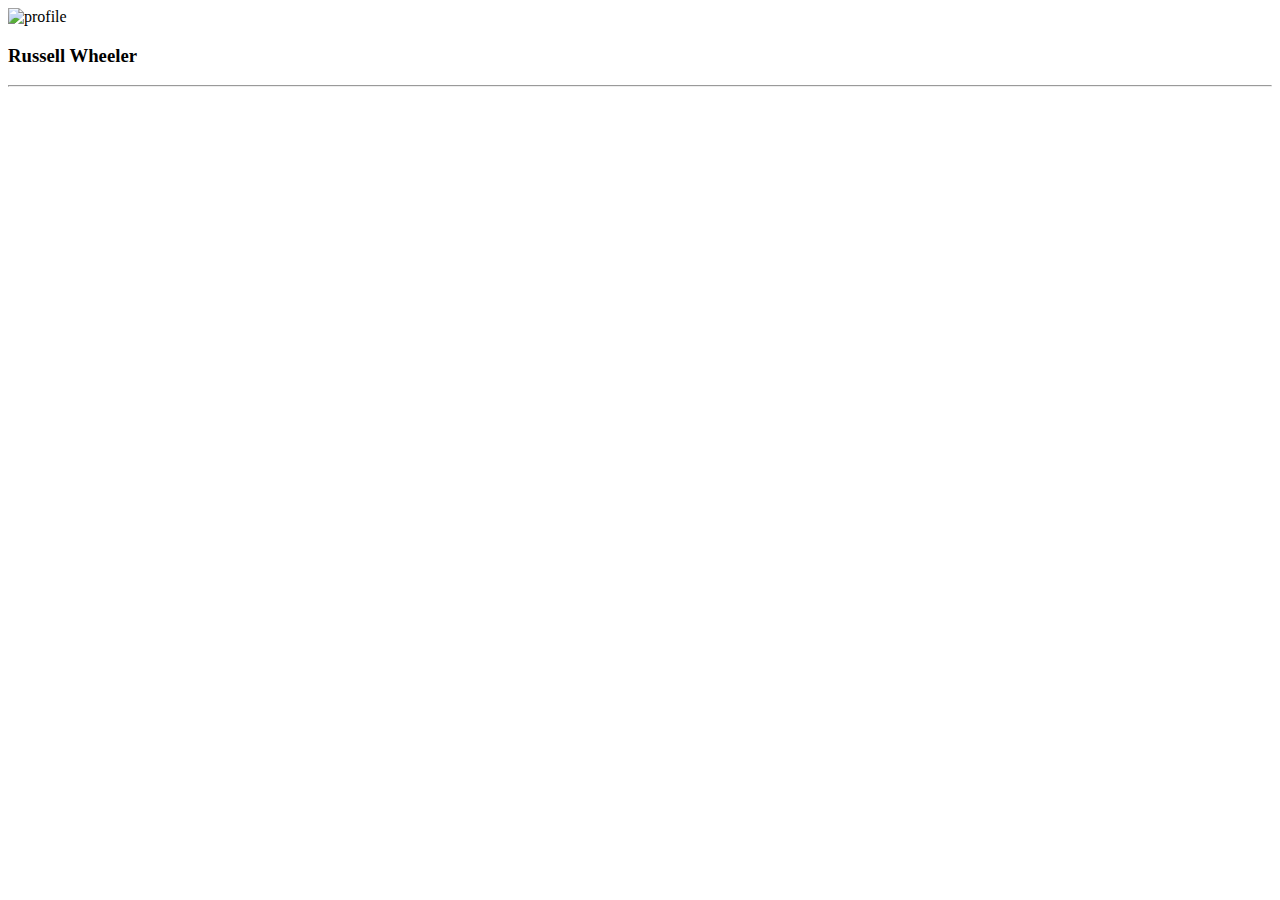
==== contact-card/Contact-Card.html @ 8614e021 "add html, css, js" ====
<!DOCTYPE html>
<html lang="en">

<head>
    <meta charset="UTF-8">
    <meta http-equiv="X-UA-Compatible" content="IE=edge">
    <meta name="viewport" content="width=device-width, initial-scale=1.0">
    <title>Contact Card</title>
    <script src="js/date.js" async></script>
    <!-- add bootstrap styles and JS here -->
</head>

<body>
    <!-- follow bootstrap layout classes for creating a grid: https://getbootstrap.com/docs/5.0/layout/grid/#example -->
    <div>
        <!-- Stretch Goal: create the top notification bar (time already created, just uncomment next line) -->
        <!-- <div><div><span id='time'></span></div></div> -->
        <div>
            <div>
                <!-- hint: see https://getbootstrap.com/docs/5.0/utilities/borders/#border-radius -->
                <img src="..." alt="profile">
                <!-- Add your photo here -->
            </div>
        </div>
        <div>
            <div>
                <div>
                    <div>
                        <!-- hint: see https://getbootstrap.com/docs/5.0/components/card -->
                        <h3>Russell Wheeler</h3>
                        <!-- Update this to be your name -->
                        <div>
                            <div><!-- svg icon goes here (copy paste it from the provided Icons folder) --></div>
                            <div><!-- svg icon goes here (copy paste it from the provided Icons folder) --></div>
                            <div><!-- svg icon goes here (copy paste it from the provided Icons folder) --></div>
                        </div>
                        <hr />
                        <div>
                            <div><!-- svg icon goes here (copy paste it from the provided Icons folder) --></div>
                            <div><!-- svg icon goes here (copy paste it from the provided Icons folder) --></div>
                            <div><!-- svg icon goes here (copy paste it from the provided Icons folder) --></div>
                        </div>
                    </div>
                </div>
            </div>
        </div>
        <!-- <div> Stretch goal: Create bottom button bar</div> -->
    </div>
</body>
</html>
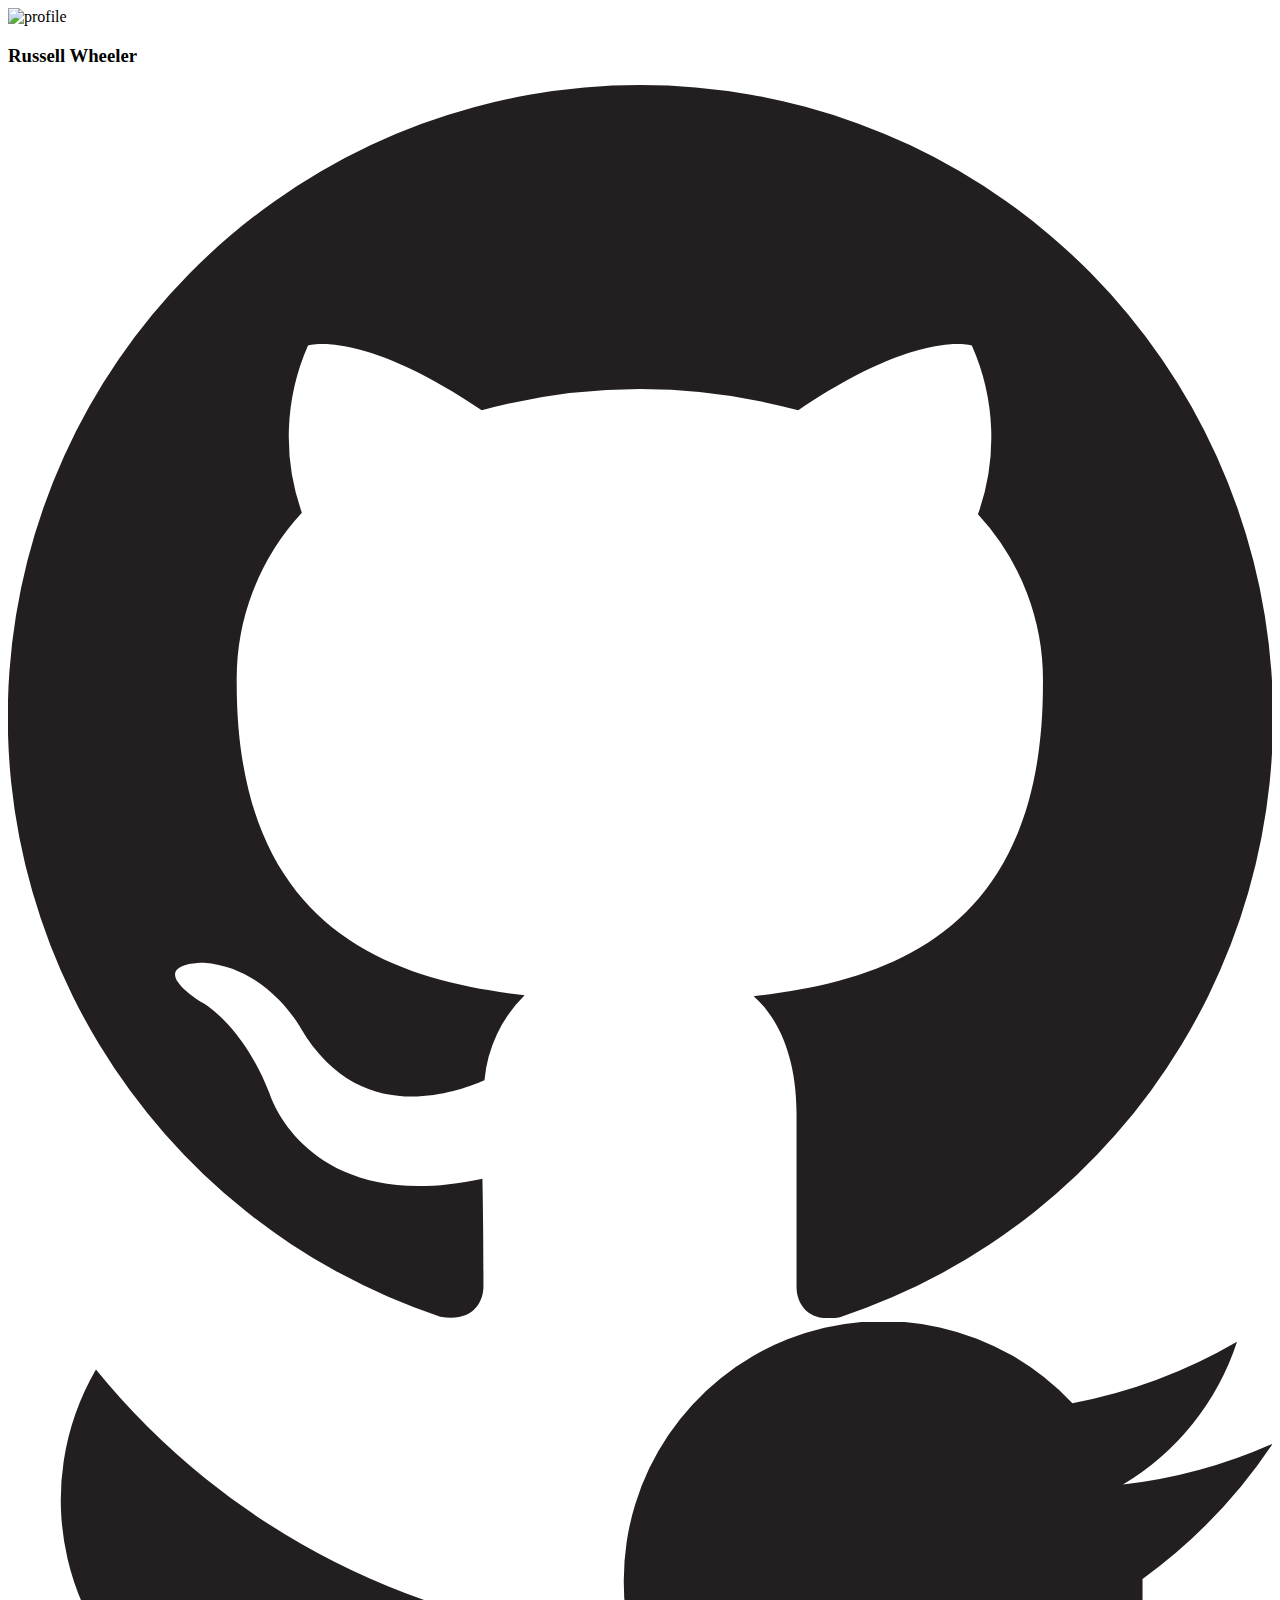
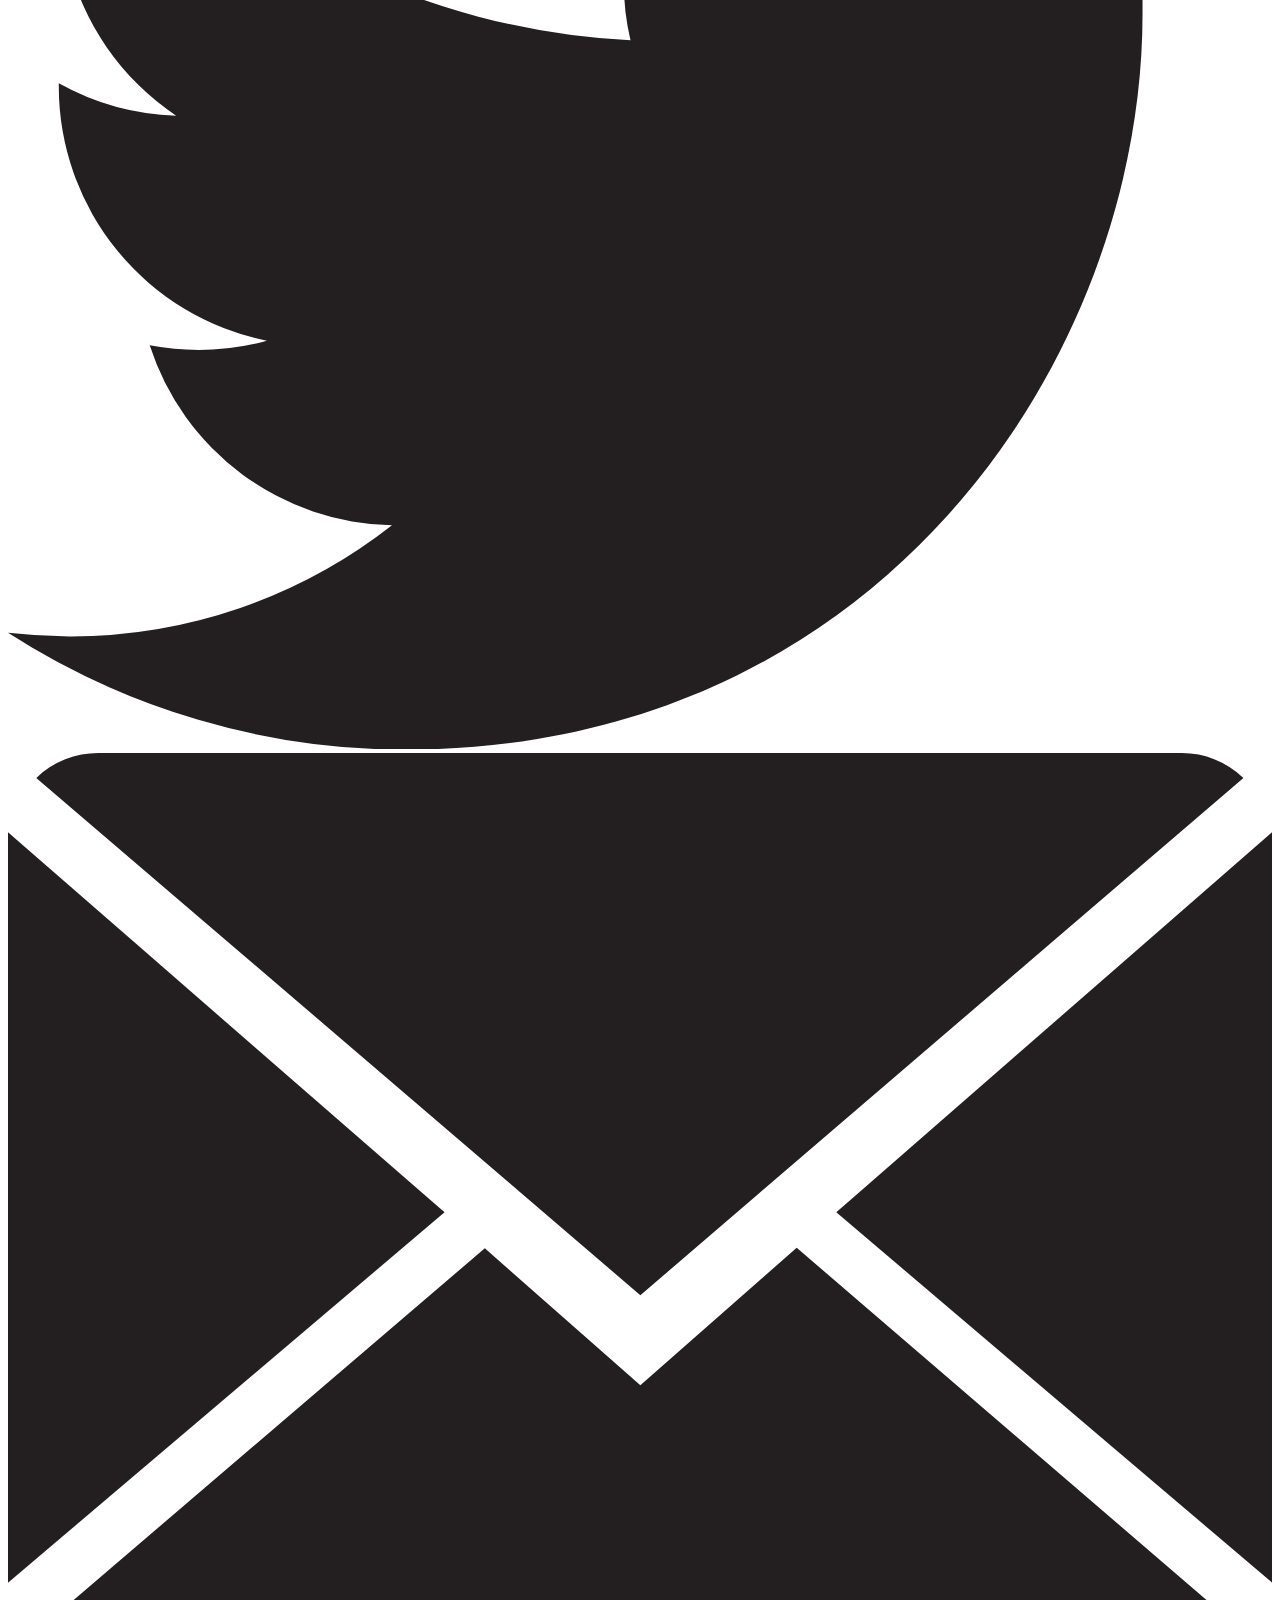
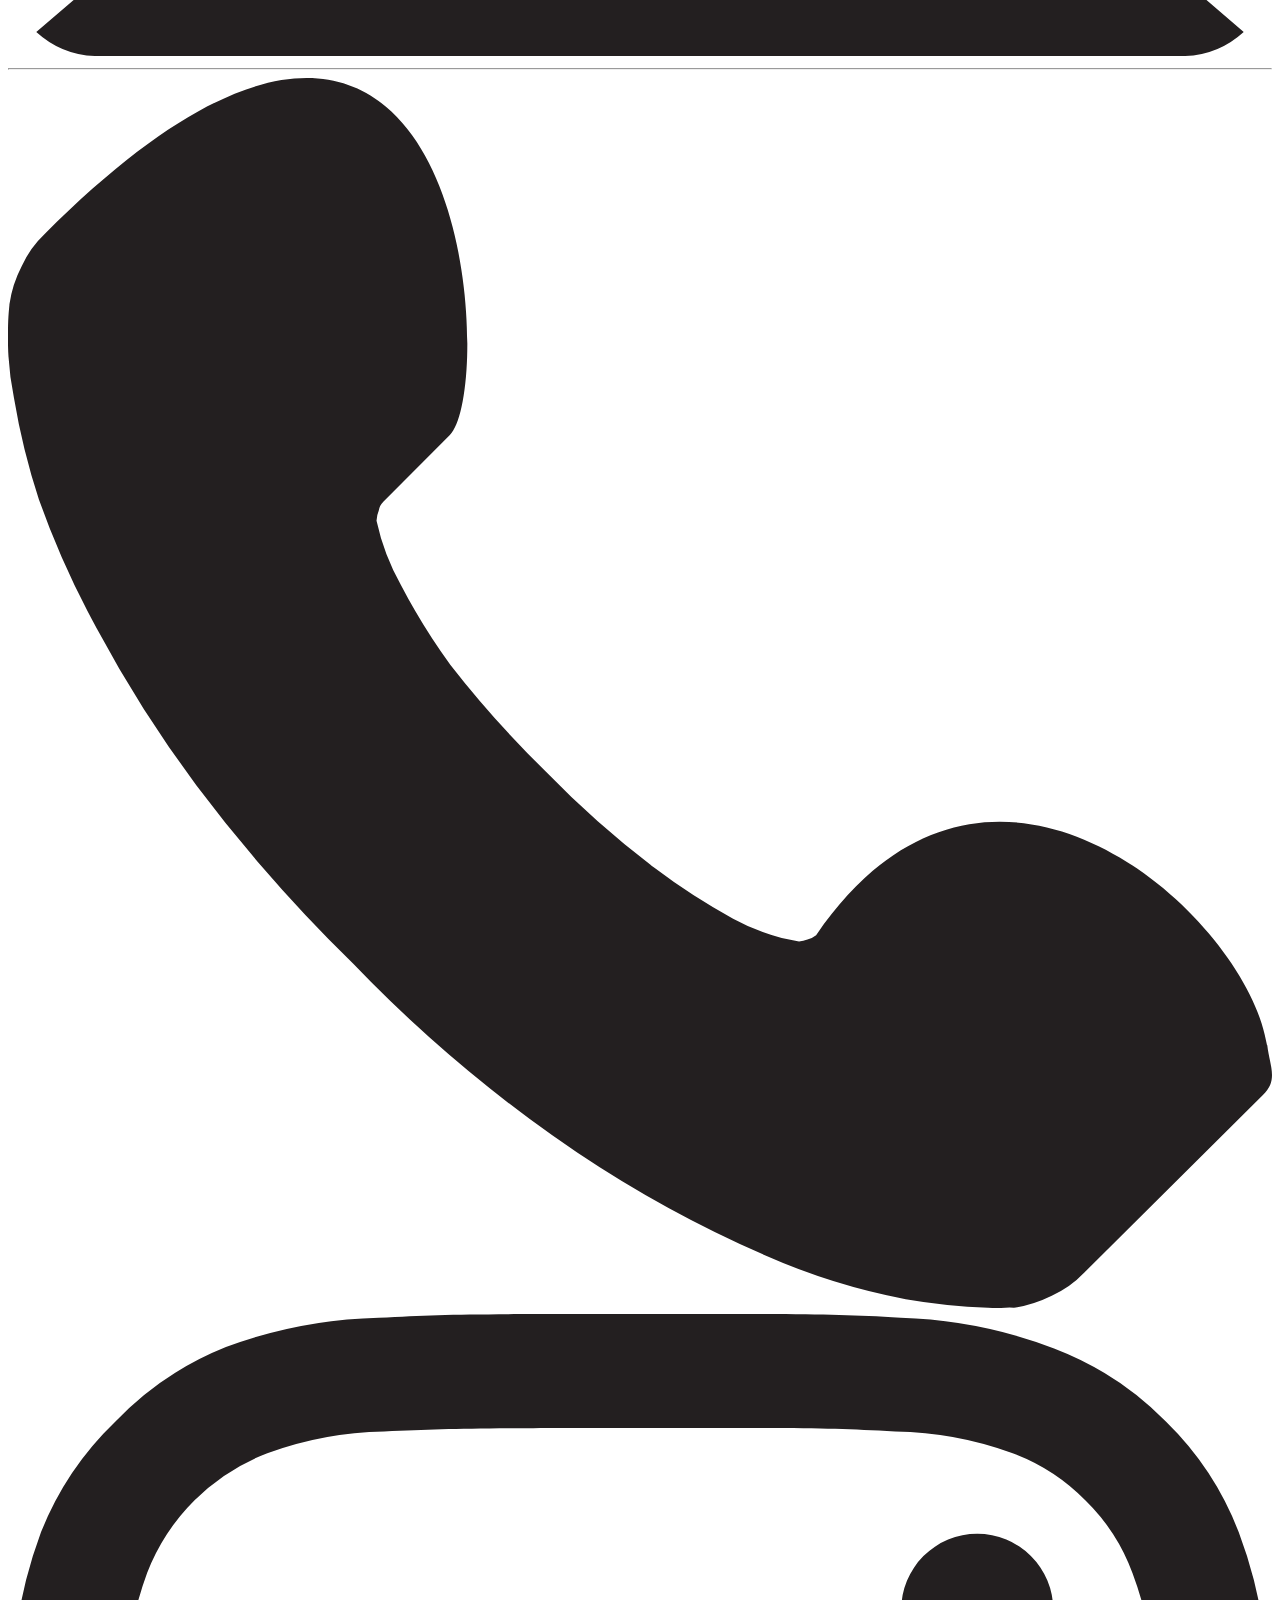
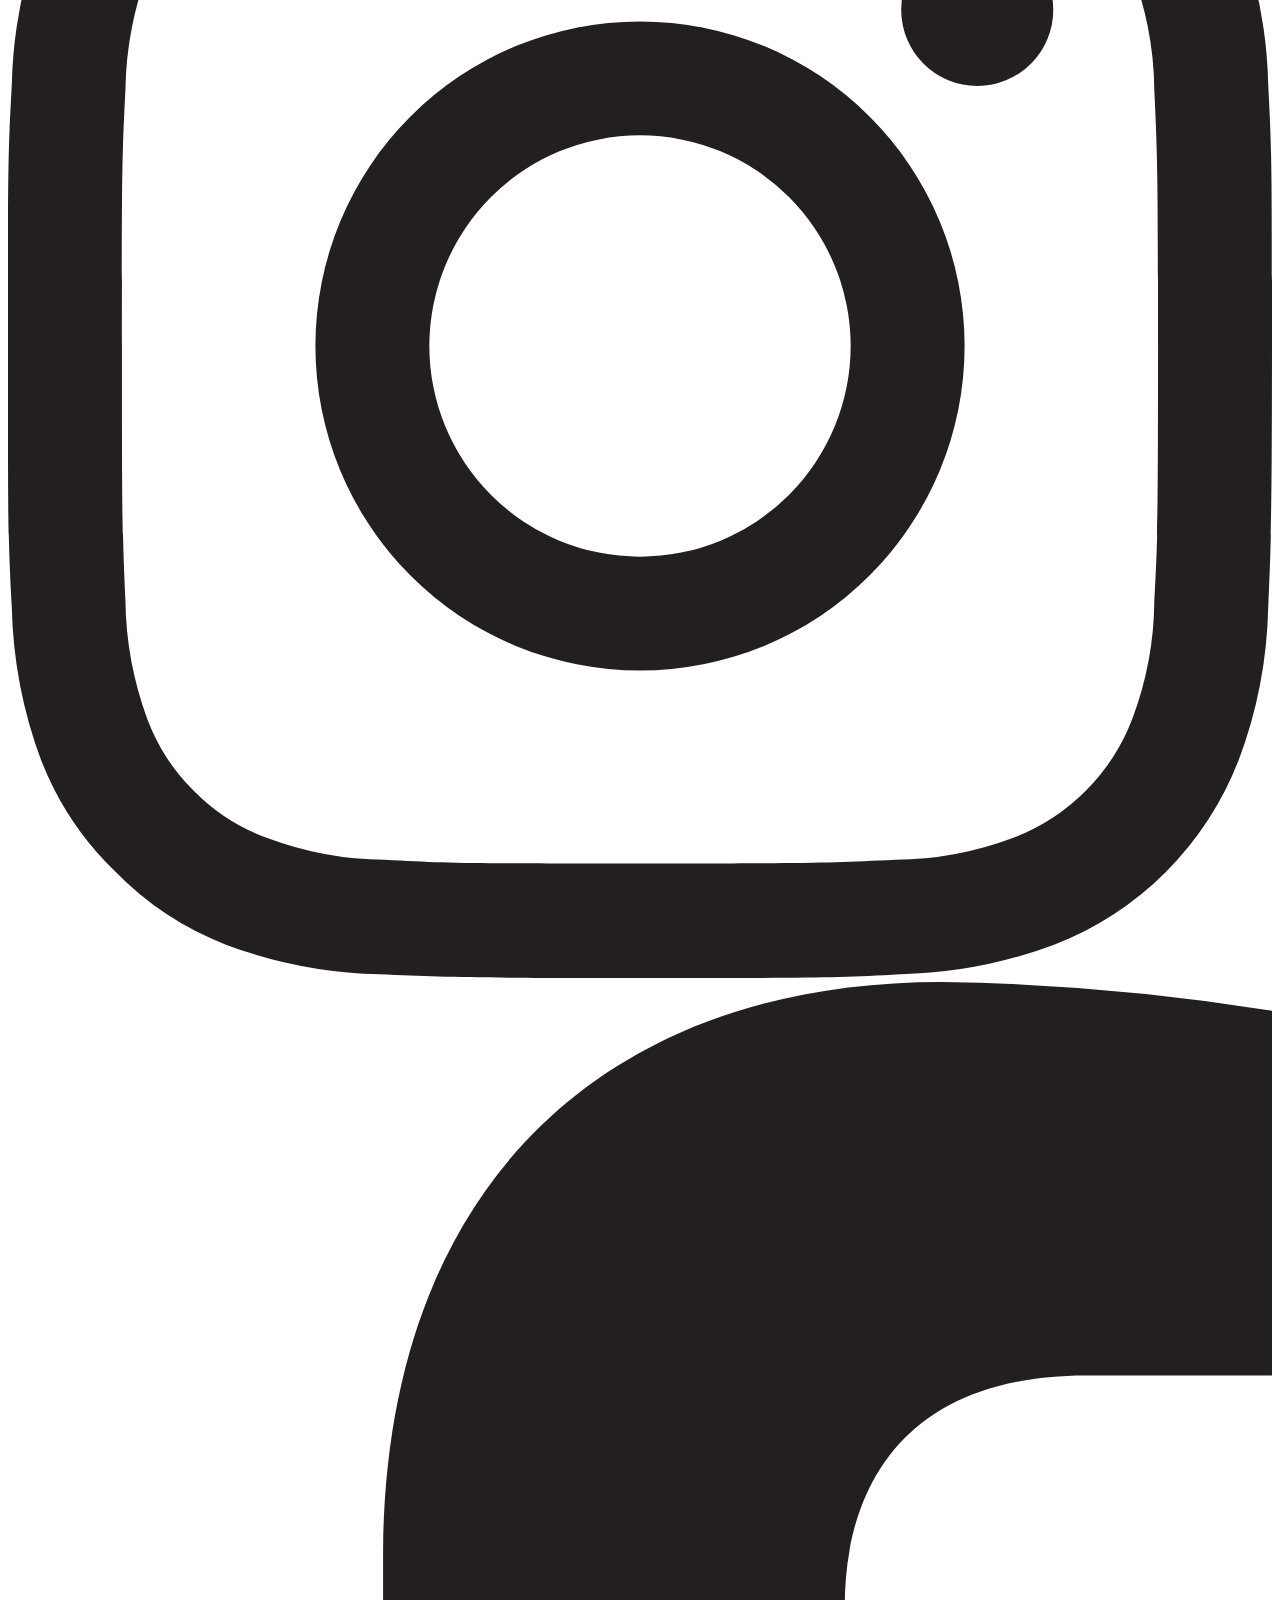
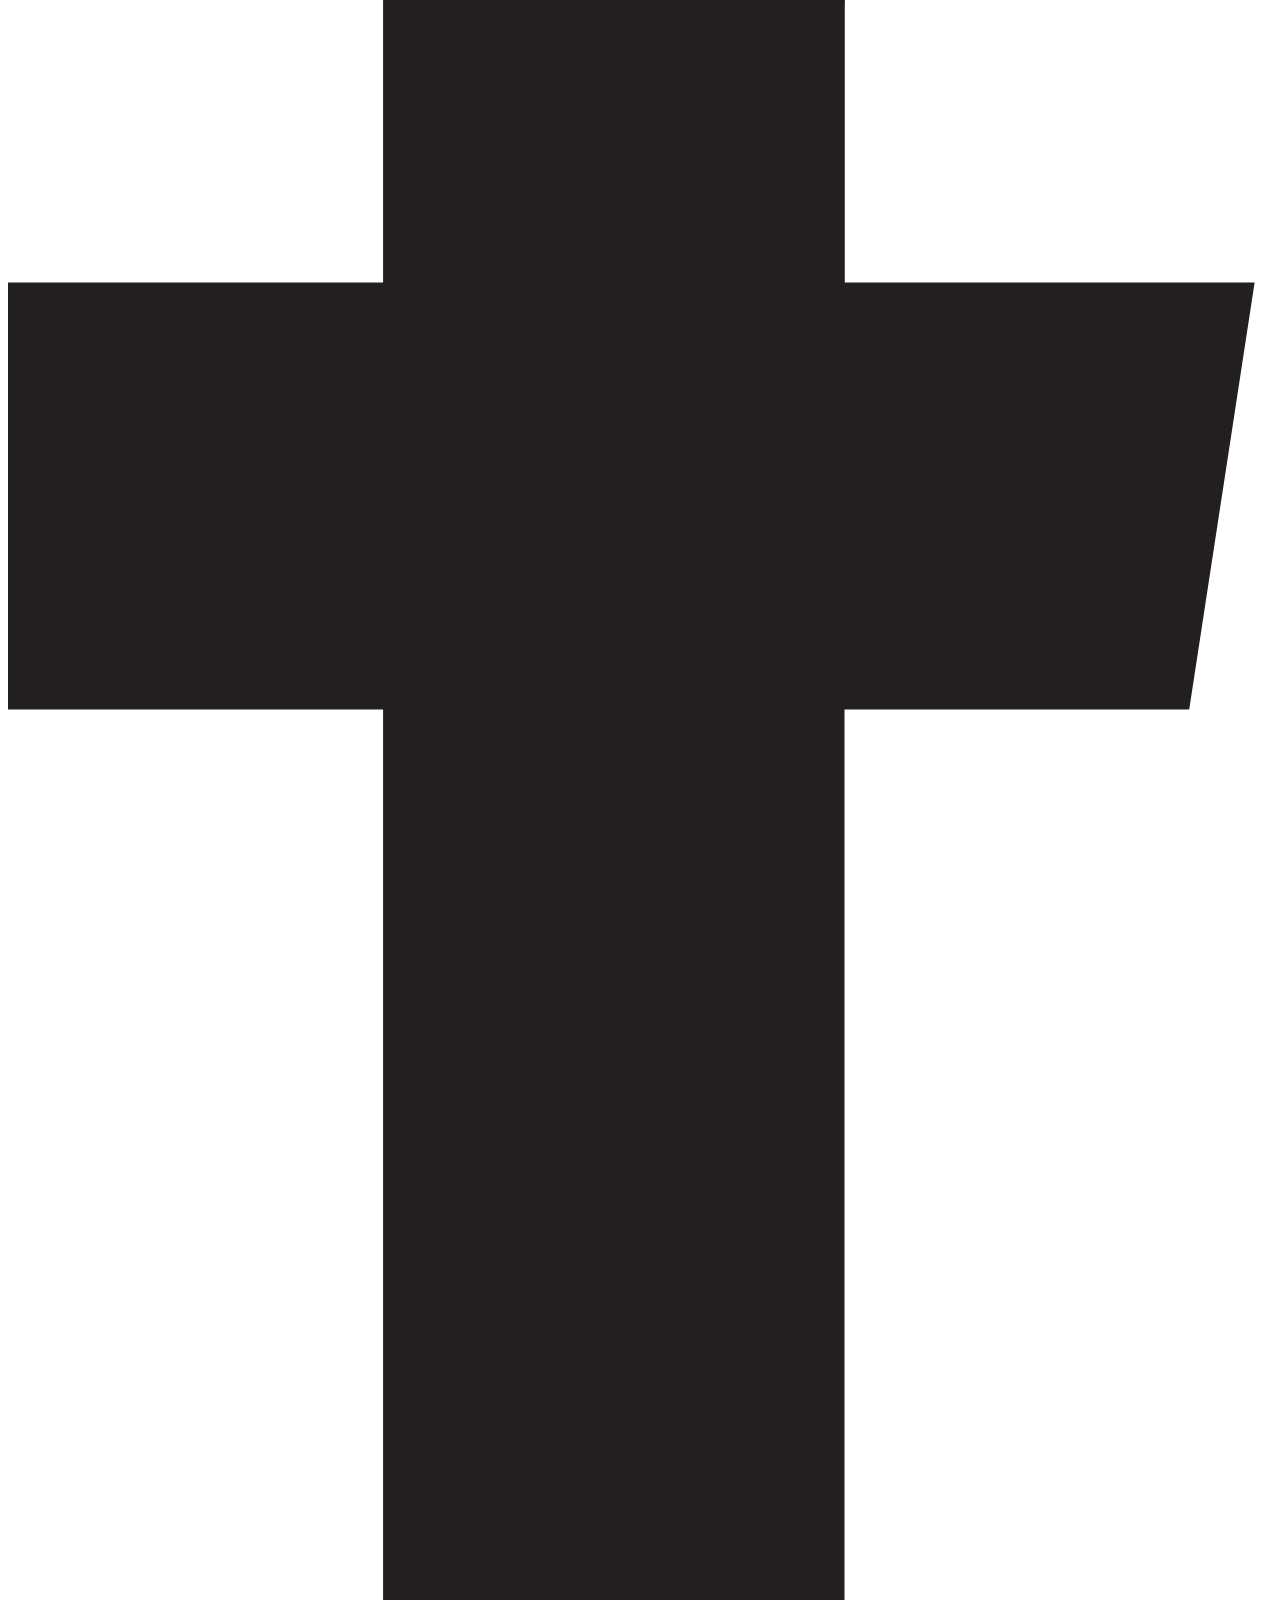
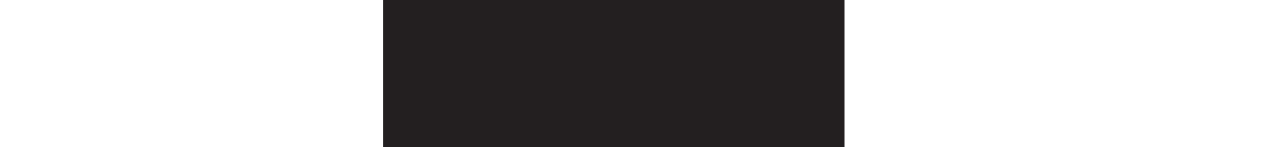
==== commit 03737b95: "added to dev branch" ====
--- a/contact-card/Contact-Card.html
+++ b/contact-card/Contact-Card.html
@@ -8,17 +8,20 @@
     <title>Contact Card</title>
     <script src="js/date.js" async></script>
     <!-- add bootstrap styles and JS here -->
+    <link href="https://cdn.jsdelivr.net/npm/bootstrap@5.0.0-beta2/dist/css/bootstrap.min.css" rel="stylesheet" integrity="sha384-BmbxuPwQa2lc/FVzBcNJ7UAyJxM6wuqIj61tLrc4wSX0szH/Ev+nYRRuWlolflfl" crossorigin="anonymous">
+<script src="https://cdn.jsdelivr.net/npm/bootstrap@5.0.0-beta2/dist/js/bootstrap.bundle.min.js" integrity="sha384-b5kHyXgcpbZJO/tY9Ul7kGkf1S0CWuKcCD38l8YkeH8z8QjE0GmW1gYU5S9FOnJ0" crossorigin="anonymous"></script>
 </head>
 
 <body>
     <!-- follow bootstrap layout classes for creating a grid: https://getbootstrap.com/docs/5.0/layout/grid/#example -->
-    <div>
+ <div class="container">
         <!-- Stretch Goal: create the top notification bar (time already created, just uncomment next line) -->
         <!-- <div><div><span id='time'></span></div></div> -->
-        <div>
-            <div>
+        <div class="row  text-center">
+            <div class="col">
                 <!-- hint: see https://getbootstrap.com/docs/5.0/utilities/borders/#border-radius -->
-                <img src="..." alt="profile">
+                
+                    <img src="/Users/russellwheeler/Sites/contactCard/contact-card/Images/MichiganHiking300.jpg" class="rounded-circle img-fluid " alt="profile">
                 <!-- Add your photo here -->
             </div>
         </div>
@@ -29,22 +32,142 @@
                         <!-- hint: see https://getbootstrap.com/docs/5.0/components/card -->
                         <h3>Russell Wheeler</h3>
                         <!-- Update this to be your name -->
+
                         <div>
-                            <div><!-- svg icon goes here (copy paste it from the provided Icons folder) --></div>
-                            <div><!-- svg icon goes here (copy paste it from the provided Icons folder) --></div>
-                            <div><!-- svg icon goes here (copy paste it from the provided Icons folder) --></div>
-                        </div>
-                        <hr />
-                        <div>
-                            <div><!-- svg icon goes here (copy paste it from the provided Icons folder) --></div>
-                            <div><!-- svg icon goes here (copy paste it from the provided Icons folder) --></div>
-                            <div><!-- svg icon goes here (copy paste it from the provided Icons folder) --></div>
+                            <div class="row">
+                                <div class="col sm-3">
+                                    <!-- svg icon goes here (copy paste it from the provided Icons folder) --><svg
+                                        xmlns="http://www.w3.org/2000/svg" viewBox="0 0 74.28 72.44">
+                                        <defs>
+                                            <style>
+                                                .cls-1 {
+                                                    fill: #181616;
+                                                    fill-rule: evenodd;
+                                                }
+                                            </style>
+                                        </defs>
+                                        <g id="Layer_2" data-name="Layer 2">
+                                            <g id="Objects">
+                                                <path class="cls-1"
+                                                    d="M37.14,0A37.14,37.14,0,0,0,25.4,72.38c1.86.34,2.54-.8,2.54-1.79s0-3.22-.06-6.32c-10.33,2.25-12.51-5-12.51-5-1.68-4.29-4.12-5.44-4.12-5.44-3.37-2.3.26-2.25.26-2.25,3.72.26,5.68,3.82,5.68,3.82,3.32,5.68,8.7,4,10.81,3.09a8,8,0,0,1,2.36-5c-8.25-.93-16.92-4.12-16.92-18.35a14.35,14.35,0,0,1,3.83-10,13.31,13.31,0,0,1,.36-9.83s3.12-1,10.21,3.81a35.22,35.22,0,0,1,18.6,0c7.09-4.81,10.2-3.81,10.2-3.81A13.33,13.33,0,0,1,57,25.23a14.34,14.34,0,0,1,3.82,10c0,14.27-8.68,17.41-17,18.32,1.34,1.15,2.52,3.42,2.52,6.88,0,5,0,9,0,10.19,0,1,.67,2.15,2.55,1.79A37.15,37.15,0,0,0,37.14,0Z" />
+                                            </g>
+                                        </g>
+                                    </svg>
+                                </div>
+                                <div class="col sm-3">
+                                    <!-- svg icon goes here (copy paste it from the provided Icons folder) --><svg
+                                        xmlns="http://www.w3.org/2000/svg" viewBox="0 0 63.96 51.98">
+                                        <defs>
+                                            <style>
+                                                .cls-1 {
+                                                    fill: #231f20;
+                                                }
+                                            </style>
+                                        </defs>
+                                        <g id="Layer_2" data-name="Layer 2">
+                                            <g id="Objects">
+                                                <path id="LOGO" class="cls-1"
+                                                    d="M56.42,8.22A26.07,26.07,0,0,0,64,6.15,26.8,26.8,0,0,1,57.41,13c0,.56,0,1.13,0,1.69C57.45,32,44.25,52,20.11,52A37.16,37.16,0,0,1,0,46.09a27,27,0,0,0,3.13.18,26.33,26.33,0,0,0,16.3-5.62A13.14,13.14,0,0,1,7.17,31.54a13.3,13.3,0,0,0,5.93-.23A13.12,13.12,0,0,1,2.57,18.45v-.17a13,13,0,0,0,5.94,1.64A13.13,13.13,0,0,1,4.45,2.4,37.25,37.25,0,0,0,31.5,16.11a12.81,12.81,0,0,1-.34-3,13.12,13.12,0,0,1,22.7-9A26.34,26.34,0,0,0,62.19,1,13.16,13.16,0,0,1,56.42,8.22Z" />
+                                            </g>
+                                        </g>
+                                    </svg>
+                                </div>
+
+                                <div class="col sm-3">
+                                    <!-- svg icon goes here (copy paste it from the provided Icons folder) --><svg
+                                        xmlns="http://www.w3.org/2000/svg" viewBox="0 0 89.41 63.88">
+                                        <defs>
+                                            <style>
+                                                .cls-1 {
+                                                    fill: #231f20;
+                                                }
+                                            </style>
+                                        </defs>
+                                        <g id="Layer_2" data-name="Layer 2">
+                                            <g id="Objects">
+                                                <path class="cls-1"
+                                                    d="M44.73,44.73l-11-9.7L2,62.17a6.56,6.56,0,0,0,4.41,1.71H83a6.56,6.56,0,0,0,4.41-1.71L55.79,35Z" />
+                                                <polygon class="cls-1"
+                                                    points="58.59 32.49 89.42 58.69 89.42 5.6 58.59 32.49" />
+                                                <polygon class="cls-1" points="0 5.6 0 58.69 30.88 32.49 0 5.6" />
+                                                <path class="cls-1"
+                                                    d="M87.39,1.76A6.28,6.28,0,0,0,83,0H6.43A6.37,6.37,0,0,0,2,1.76L44.73,38.35Z" />
+                                            </g>
+                                        </g>
+                                    </svg>
+                                </div>
+                            </div>
+                            <hr />
+                            <div class="row">
+                                <div class="col sm-3">
+                                    <!-- svg icon goes here (copy paste it from the provided Icons folder) --><svg
+                                        xmlns="http://www.w3.org/2000/svg" viewBox="0 0 61.36 59.8">
+                                        <defs>
+                                            <style>
+                                                .cls-1 {
+                                                    fill: #231f20;
+                                                    fill-rule: evenodd;
+                                                }
+                                            </style>
+                                        </defs>
+                                        <g id="Layer_2" data-name="Layer 2">
+                                            <g id="Objects">
+                                                <path class="cls-1"
+                                                    d="M61.13,46.94c.11,1,.56,1.7-.21,2.43L52.24,58a4.91,4.91,0,0,1-1.57,1.11,6.55,6.55,0,0,1-1.84.59,2.34,2.34,0,0,0-.42,0,6.39,6.39,0,0,1-.83,0,30.37,30.37,0,0,1-4-.42,31.24,31.24,0,0,1-6.81-2.12,57.74,57.74,0,0,1-9.14-5,67,67,0,0,1-10.88-9.17,75.09,75.09,0,0,1-7.61-8.66,60.38,60.38,0,0,1-4.83-7.61A42.56,42.56,0,0,1,1.5,20.46,33.5,33.5,0,0,1,.29,15.53,14.35,14.35,0,0,1,0,12.3c0-.8.07-1.22.07-1.32A5.84,5.84,0,0,1,.67,9.13,4.86,4.86,0,0,1,1.78,7.57c20.75-20.74,22,7.47,19.67,9.76l-3.23,3.24A.75.75,0,0,0,18,21a1.41,1.41,0,0,0-.11.49,11.24,11.24,0,0,0,1.19,3.13,30.13,30.13,0,0,0,2.39,3.86,51.35,51.35,0,0,0,4.66,5.21,46.08,46.08,0,0,0,5.25,4.65,30.69,30.69,0,0,0,3.82,2.47,10.53,10.53,0,0,0,2.36.94l.84.17a1.59,1.59,0,0,0,.41-.1,1.14,1.14,0,0,0,.42-.21c8.48-12.44,21-.77,21.89,5.35Z" />
+                                            </g>
+                                        </g>
+                                    </svg>
+                                </div>
+
+                                <div class="col sm-3">
+                                    <!-- svg icon goes here (copy paste it from the provided Icons folder) --><svg
+                                        xmlns="http://www.w3.org/2000/svg" viewBox="0 0 47.04 47.04">
+                                        <defs>
+                                            <style>
+                                                .cls-1 {
+                                                    fill: #231f20;
+                                                }
+                                            </style>
+                                        </defs>
+                                        <g id="Layer_2" data-name="Layer 2">
+                                            <g id="Objects">
+                                                <path class="cls-1"
+                                                    d="M23.52,4.24c6.28,0,7,0,9.5.13a13.2,13.2,0,0,1,4.37.81A7.43,7.43,0,0,1,40.1,6.94a7.28,7.28,0,0,1,1.75,2.71A12.68,12.68,0,0,1,42.66,14c.12,2.48.14,3.22.14,9.5s0,7-.14,9.5a12.68,12.68,0,0,1-.81,4.37,7.67,7.67,0,0,1-4.46,4.46,12.68,12.68,0,0,1-4.37.81c-2.48.12-3.22.14-9.5.14s-7,0-9.5-.14a12.68,12.68,0,0,1-4.37-.81A7.28,7.28,0,0,1,6.94,40.1a7.43,7.43,0,0,1-1.76-2.71A13.2,13.2,0,0,1,4.37,33c-.11-2.48-.13-3.22-.13-9.5s0-7,.13-9.5a13.2,13.2,0,0,1,.81-4.37A7.77,7.77,0,0,1,9.65,5.18,13.2,13.2,0,0,1,14,4.37c2.48-.11,3.22-.13,9.5-.13m0-4.24c-6.39,0-7.19,0-9.7.14A17.51,17.51,0,0,0,8.11,1.23,11.69,11.69,0,0,0,4,4,11.69,11.69,0,0,0,1.23,8.11,17.51,17.51,0,0,0,.14,13.82C0,16.33,0,17.13,0,23.52s0,7.19.14,9.7a17.51,17.51,0,0,0,1.09,5.71A11.69,11.69,0,0,0,4,43.09,11.53,11.53,0,0,0,8.11,45.8a17.22,17.22,0,0,0,5.71,1.1c2.51.11,3.31.14,9.7.14s7.19,0,9.7-.14a17.22,17.22,0,0,0,5.71-1.1,12,12,0,0,0,6.87-6.87,17.22,17.22,0,0,0,1.1-5.71c.11-2.51.14-3.31.14-9.7s0-7.19-.14-9.7a17.22,17.22,0,0,0-1.1-5.71A11.53,11.53,0,0,0,43.09,4a11.69,11.69,0,0,0-4.16-2.72A17.51,17.51,0,0,0,33.22.14C30.71,0,29.91,0,23.52,0" />
+                                                <path class="cls-1"
+                                                    d="M23.52,11.44A12.08,12.08,0,1,0,35.6,23.52,12.08,12.08,0,0,0,23.52,11.44m0,19.92a7.84,7.84,0,1,1,7.84-7.84,7.84,7.84,0,0,1-7.84,7.84" />
+                                                <path class="cls-1"
+                                                    d="M38.9,11a2.83,2.83,0,1,1-2.83-2.82A2.83,2.83,0,0,1,38.9,11" />
+                                            </g>
+                                        </g>
+                                    </svg>
+                                </div>
+
+                                <div class="col sm-3">
+                                    <!-- svg icon goes here (copy paste it from the provided Icons folder) --><svg
+                                        xmlns="http://www.w3.org/2000/svg" viewBox="0 0 46.57 87.14">
+                                        <defs>
+                                            <style>
+                                                .cls-1 {
+                                                    fill: #231f20;
+                                                    fill-rule: evenodd;
+                                                }
+                                            </style>
+                                        </defs>
+                                        <g id="Layer_2" data-name="Layer 2">
+                                            <g id="Objects">
+                                                <path id="LOGO" class="cls-1"
+                                                    d="M43.52,48.91l2.41-15.73H30.83V23c0-4.3,2.11-8.5,8.88-8.5h6.86V1.06A83.94,83.94,0,0,0,34.39,0C22,0,13.82,7.53,13.82,21.18v12H0V48.91H13.82V87.14h17V48.91Z" />
+                                            </g>
+                                        </g>
+                                    </svg>
+                                </div>
+                            </div>
                         </div>
                     </div>
                 </div>
             </div>
+            <!-- <div> Stretch goal: Create bottom button bar</div> -->
         </div>
-        <!-- <div> Stretch goal: Create bottom button bar</div> -->
-    </div>
 </body>
+
 </html>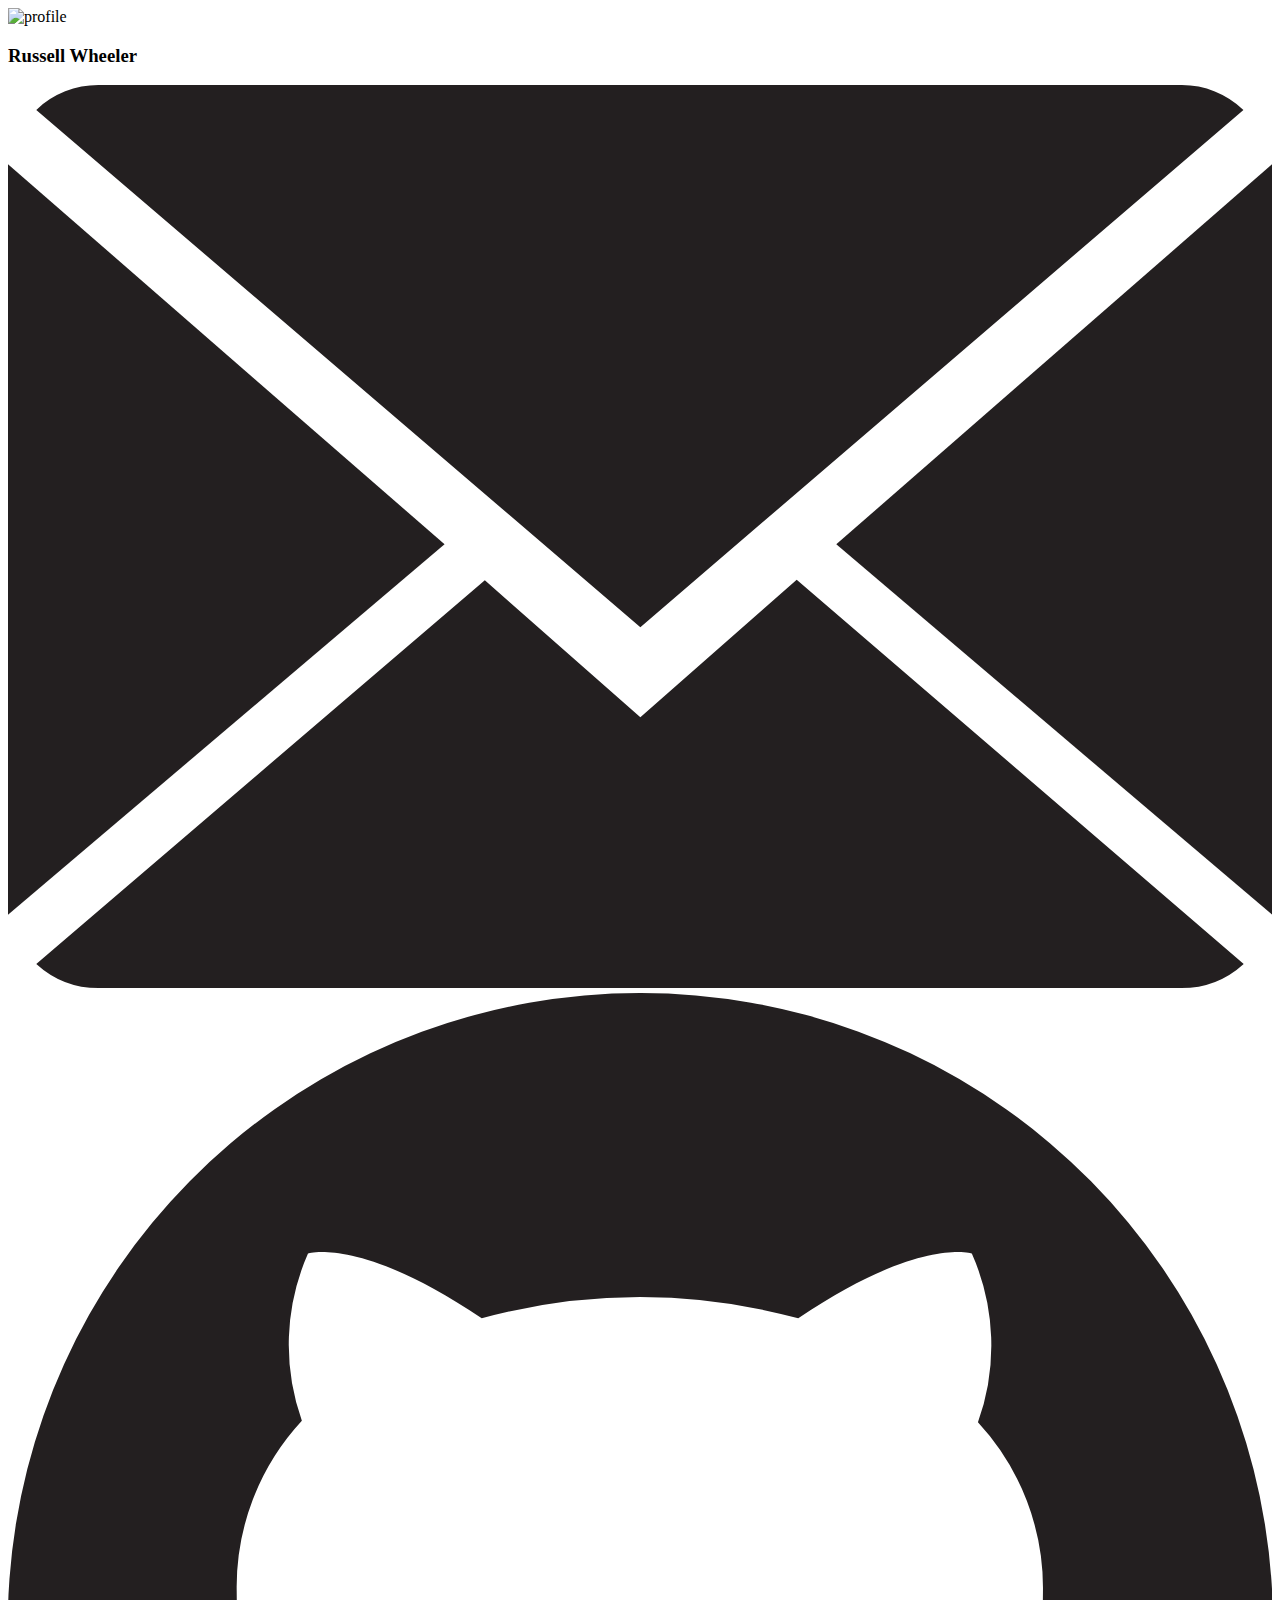
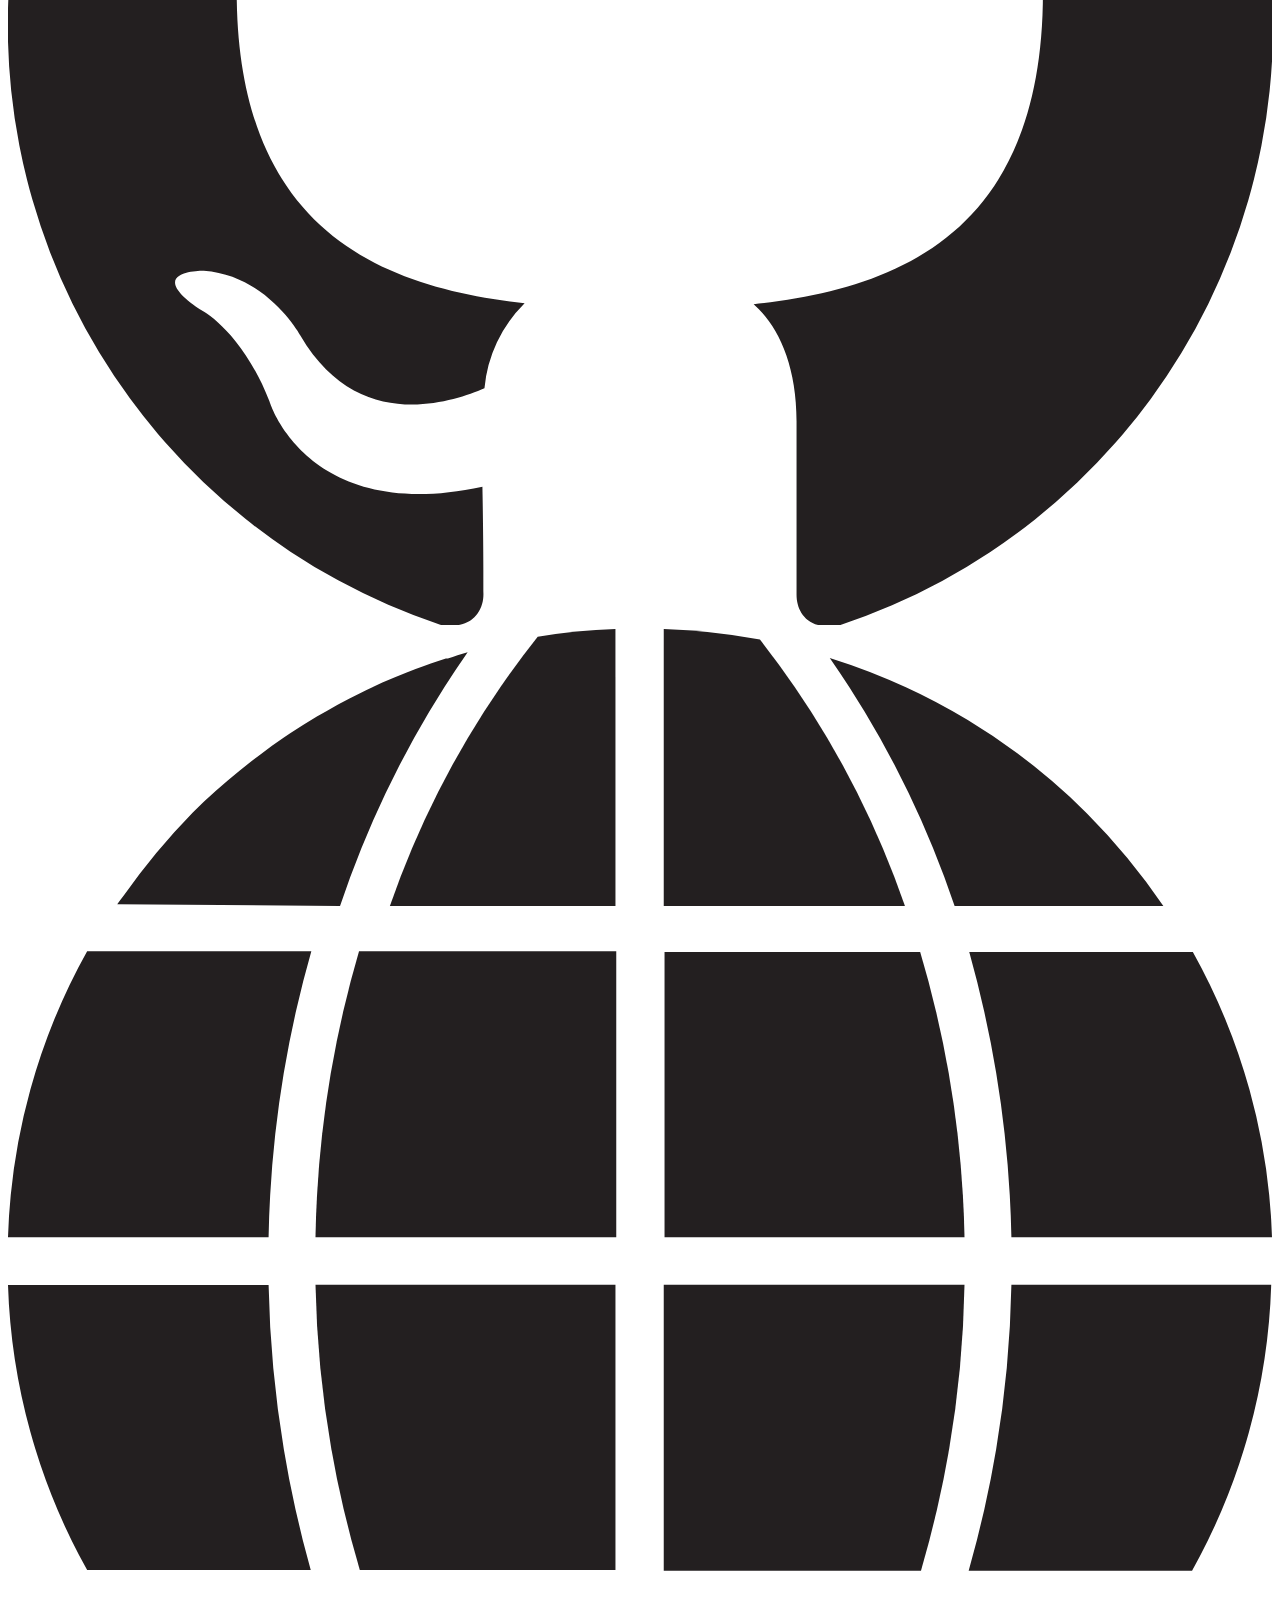
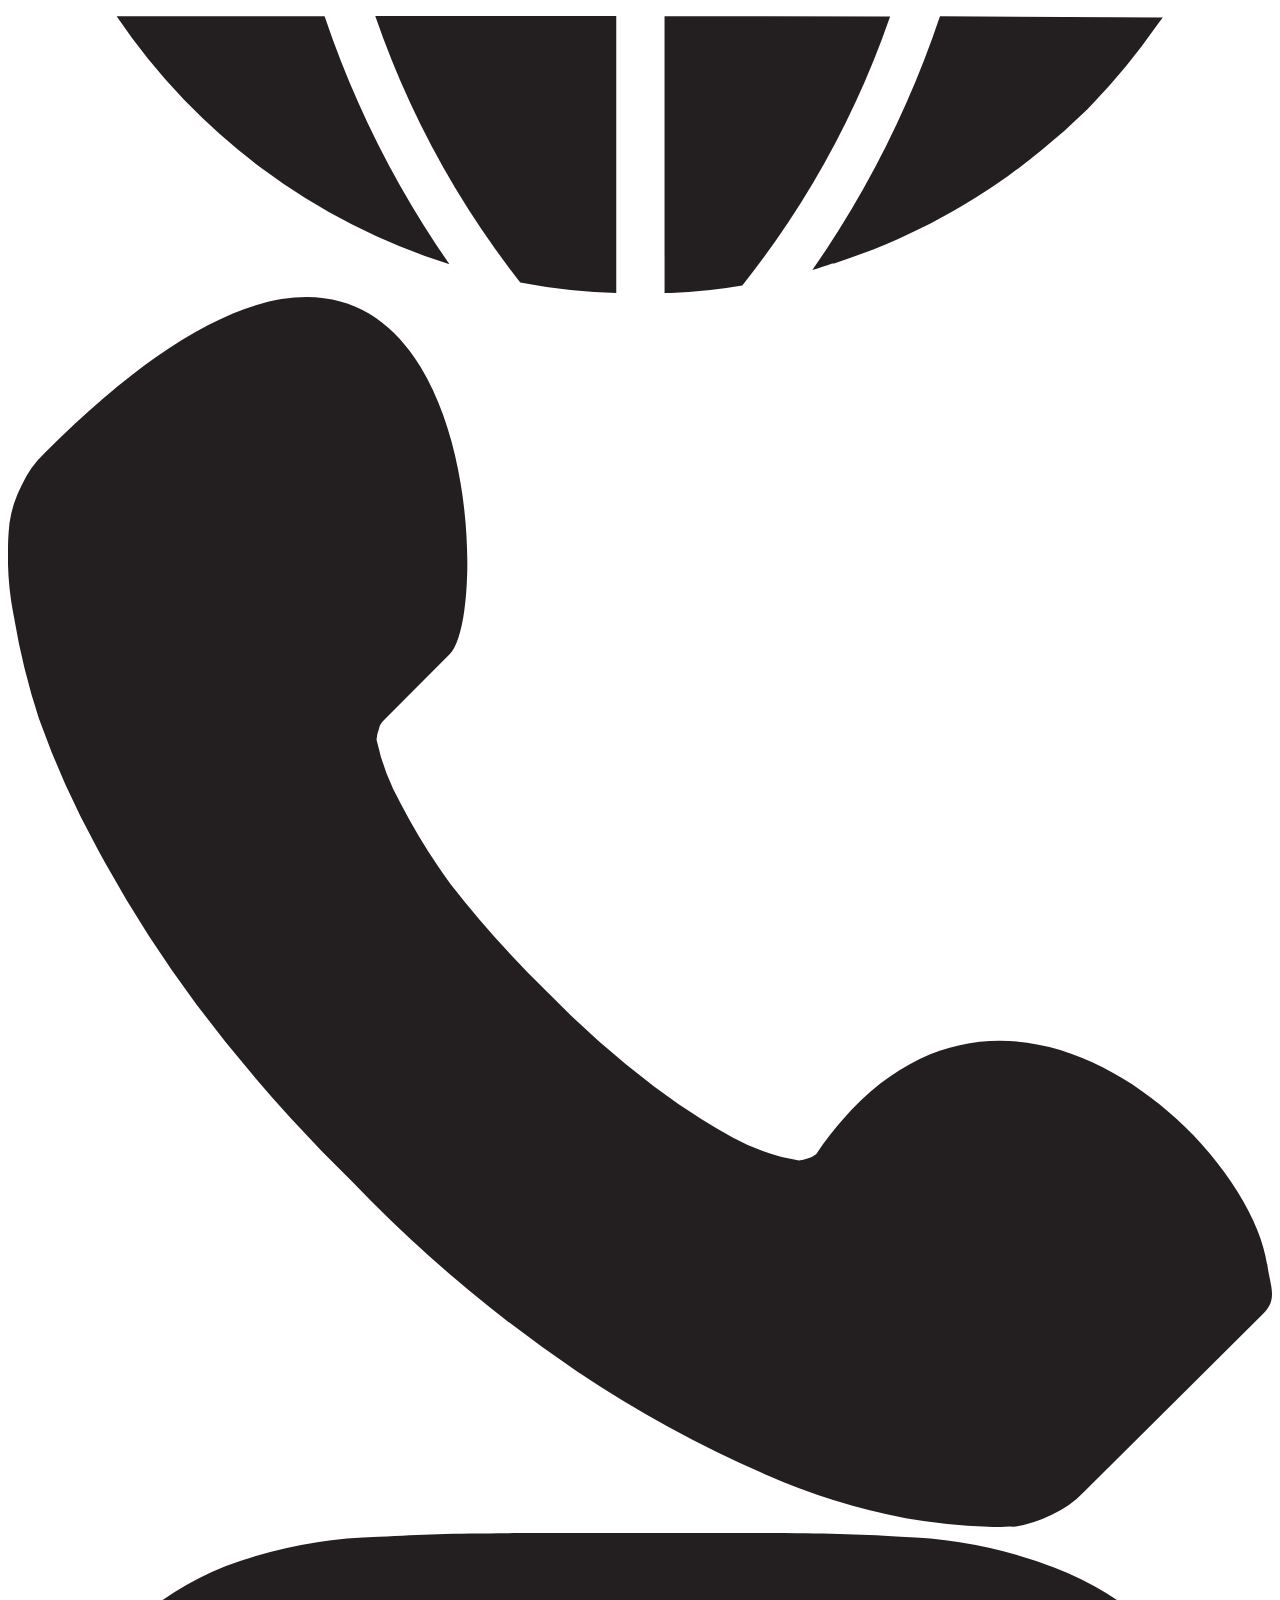
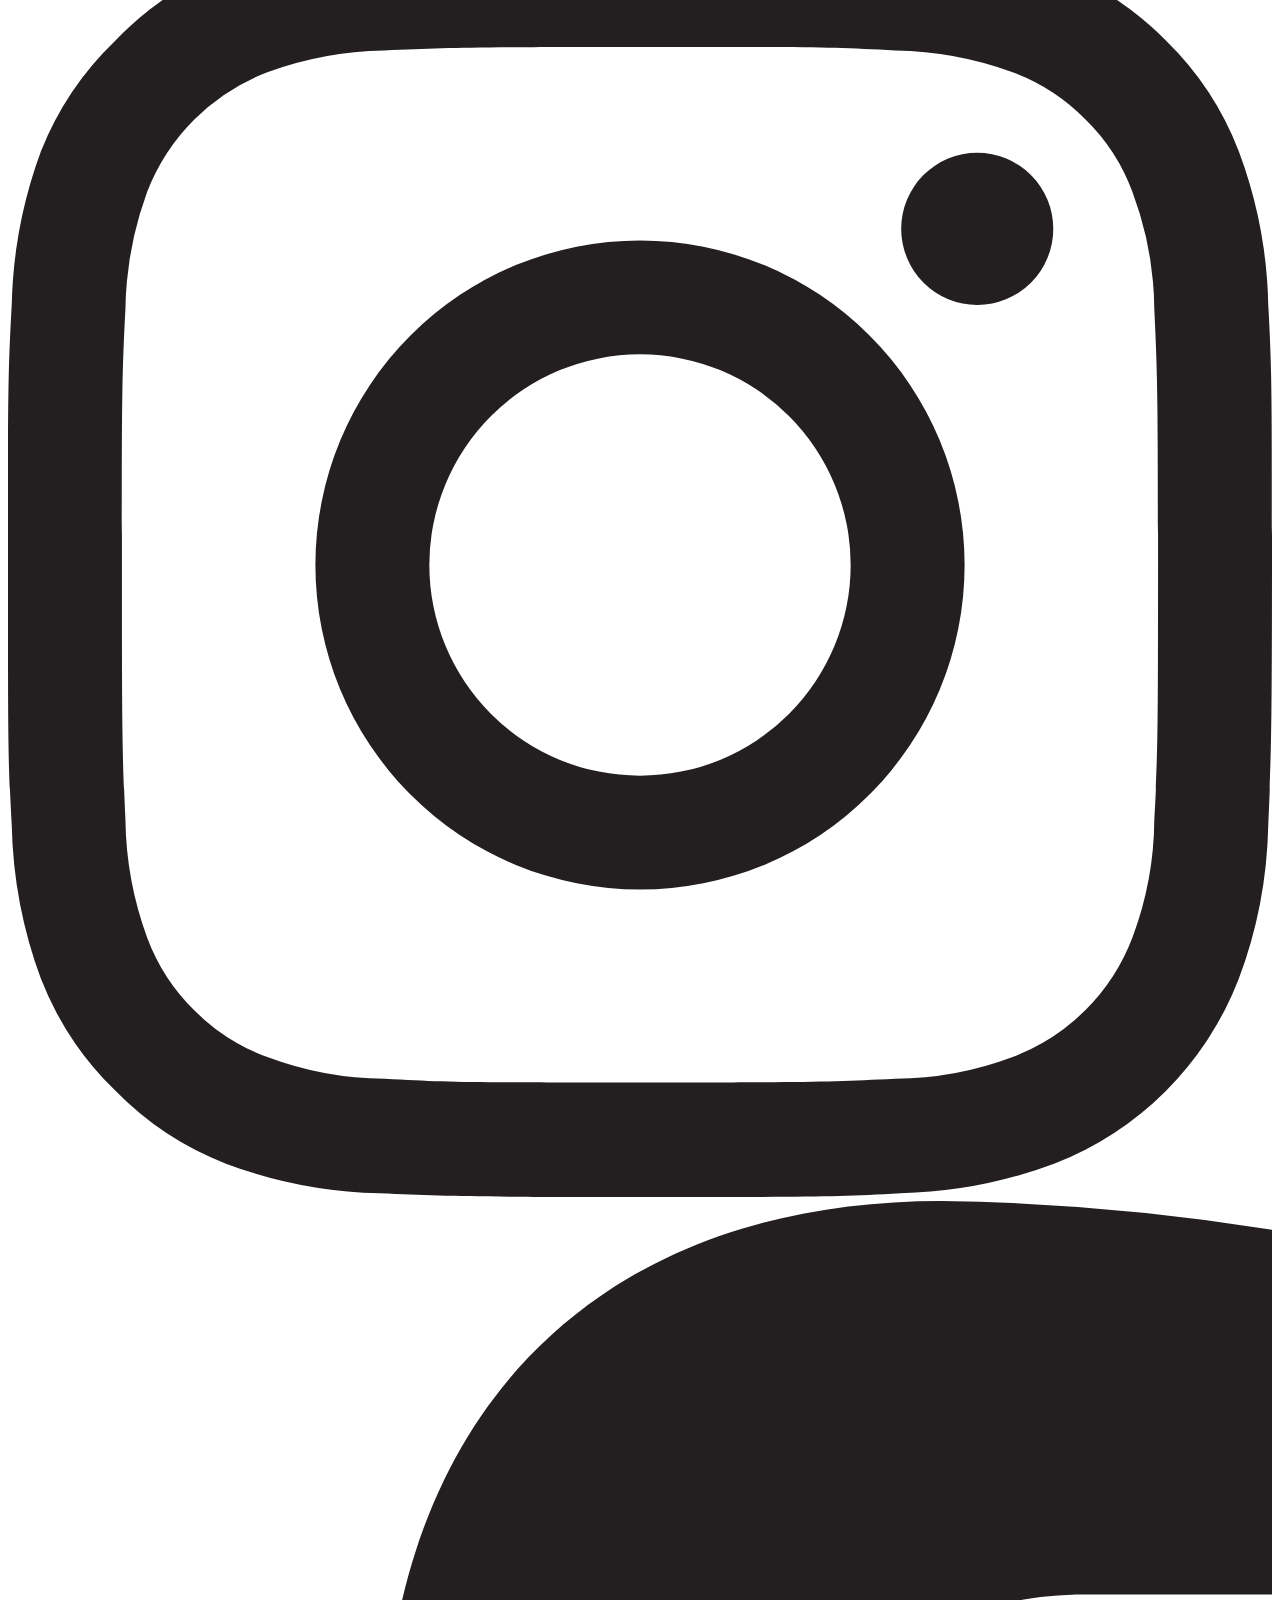
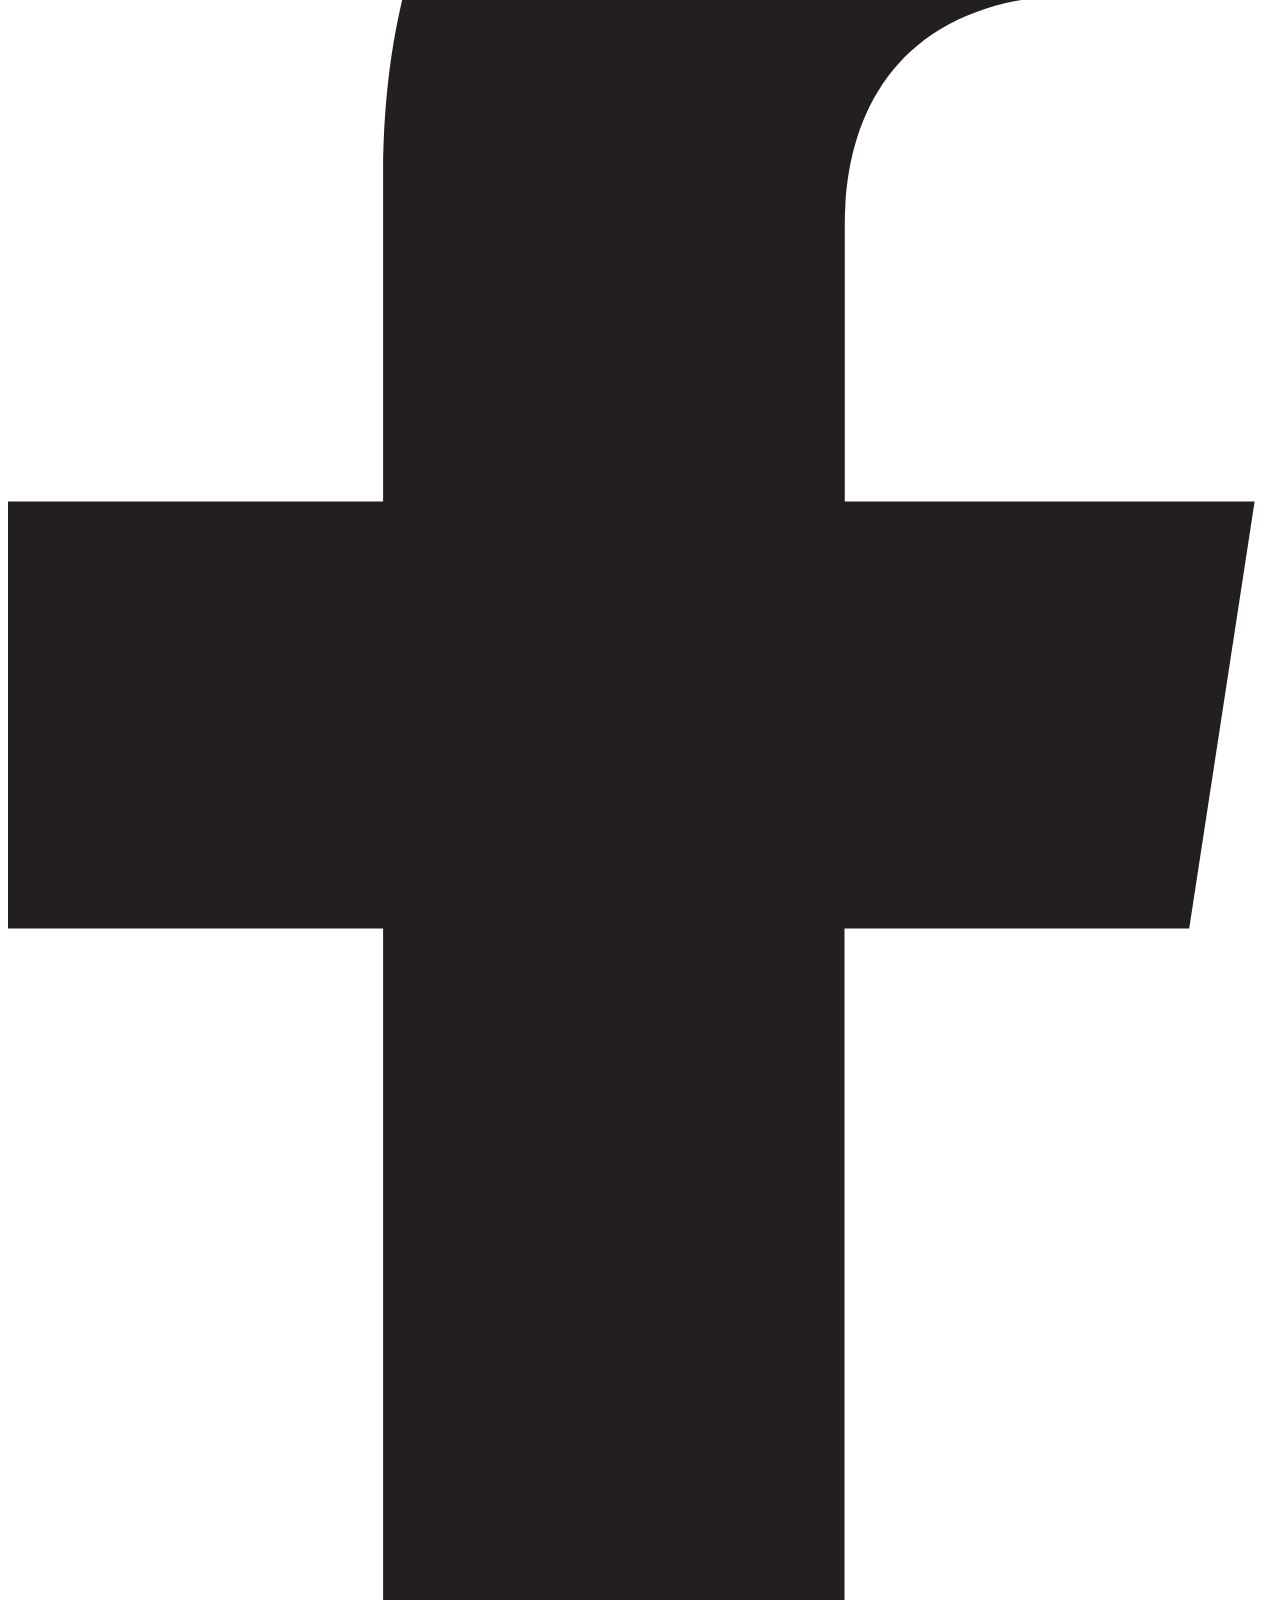
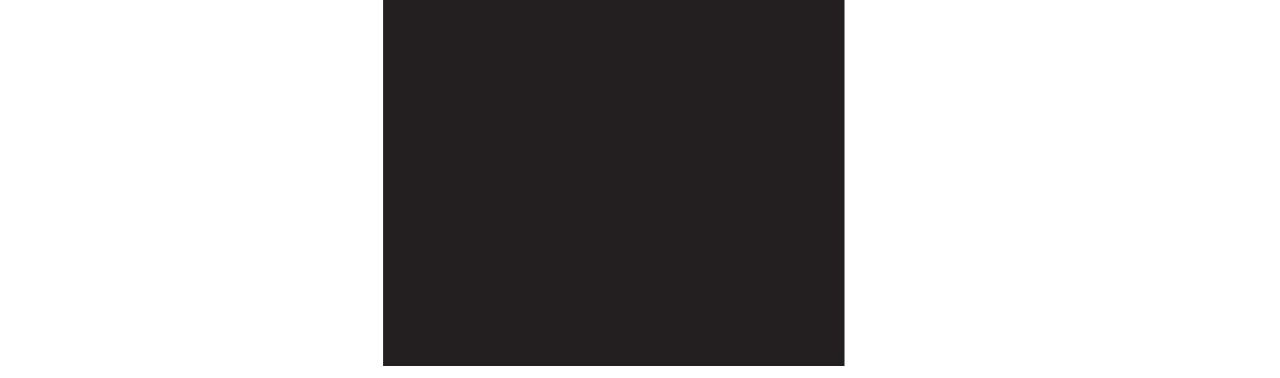
==== commit e2bbef8b: "updated bootstrap" ====
--- a/contact-card/Contact-Card.html
+++ b/contact-card/Contact-Card.html
@@ -8,158 +8,147 @@
     <title>Contact Card</title>
     <script src="js/date.js" async></script>
     <!-- add bootstrap styles and JS here -->
-    <link href="https://cdn.jsdelivr.net/npm/bootstrap@5.0.0-beta2/dist/css/bootstrap.min.css" rel="stylesheet" integrity="sha384-BmbxuPwQa2lc/FVzBcNJ7UAyJxM6wuqIj61tLrc4wSX0szH/Ev+nYRRuWlolflfl" crossorigin="anonymous">
-<script src="https://cdn.jsdelivr.net/npm/bootstrap@5.0.0-beta2/dist/js/bootstrap.bundle.min.js" integrity="sha384-b5kHyXgcpbZJO/tY9Ul7kGkf1S0CWuKcCD38l8YkeH8z8QjE0GmW1gYU5S9FOnJ0" crossorigin="anonymous"></script>
+    <link href="https://cdn.jsdelivr.net/npm/bootstrap@5.0.0-beta2/dist/css/bootstrap.min.css" rel="stylesheet"
+        integrity="sha384-BmbxuPwQa2lc/FVzBcNJ7UAyJxM6wuqIj61tLrc4wSX0szH/Ev+nYRRuWlolflfl" crossorigin="anonymous">
+    <script src="https://cdn.jsdelivr.net/npm/bootstrap@5.0.0-beta2/dist/js/bootstrap.bundle.min.js"
+        integrity="sha384-b5kHyXgcpbZJO/tY9Ul7kGkf1S0CWuKcCD38l8YkeH8z8QjE0GmW1gYU5S9FOnJ0"
+        crossorigin="anonymous"></script>
 </head>
 
 <body>
     <!-- follow bootstrap layout classes for creating a grid: https://getbootstrap.com/docs/5.0/layout/grid/#example -->
- <div class="container">
+    <div class="container">
         <!-- Stretch Goal: create the top notification bar (time already created, just uncomment next line) -->
         <!-- <div><div><span id='time'></span></div></div> -->
         <div class="row  text-center">
             <div class="col">
                 <!-- hint: see https://getbootstrap.com/docs/5.0/utilities/borders/#border-radius -->
-                
-                    <img src="/Users/russellwheeler/Sites/contactCard/contact-card/Images/MichiganHiking300.jpg" class="rounded-circle img-fluid " alt="profile">
+
+                <img src="/Users/russellwheeler/Sites/contactCard/contact-card/Images/MichiganHiking300.jpg"
+                    class="rounded-circle img-fluid" alt="profile">
                 <!-- Add your photo here -->
             </div>
         </div>
         <div>
-            <div>
-                <div>
-                    <div>
+            <div class="row">
+                <div class="col">
+                    <div class="card text-center">
                         <!-- hint: see https://getbootstrap.com/docs/5.0/components/card -->
                         <h3>Russell Wheeler</h3>
                         <!-- Update this to be your name -->
 
-                        <div>
+                        <div class="container">
                             <div class="row">
-                                <div class="col sm-3">
-                                    <!-- svg icon goes here (copy paste it from the provided Icons folder) --><svg
-                                        xmlns="http://www.w3.org/2000/svg" viewBox="0 0 74.28 72.44">
-                                        <defs>
-                                            <style>
-                                                .cls-1 {
-                                                    fill: #181616;
-                                                    fill-rule: evenodd;
-                                                }
-                                            </style>
-                                        </defs>
-                                        <g id="Layer_2" data-name="Layer 2">
-                                            <g id="Objects">
-                                                <path class="cls-1"
-                                                    d="M37.14,0A37.14,37.14,0,0,0,25.4,72.38c1.86.34,2.54-.8,2.54-1.79s0-3.22-.06-6.32c-10.33,2.25-12.51-5-12.51-5-1.68-4.29-4.12-5.44-4.12-5.44-3.37-2.3.26-2.25.26-2.25,3.72.26,5.68,3.82,5.68,3.82,3.32,5.68,8.7,4,10.81,3.09a8,8,0,0,1,2.36-5c-8.25-.93-16.92-4.12-16.92-18.35a14.35,14.35,0,0,1,3.83-10,13.31,13.31,0,0,1,.36-9.83s3.12-1,10.21,3.81a35.22,35.22,0,0,1,18.6,0c7.09-4.81,10.2-3.81,10.2-3.81A13.33,13.33,0,0,1,57,25.23a14.34,14.34,0,0,1,3.82,10c0,14.27-8.68,17.41-17,18.32,1.34,1.15,2.52,3.42,2.52,6.88,0,5,0,9,0,10.19,0,1,.67,2.15,2.55,1.79A37.15,37.15,0,0,0,37.14,0Z" />
+                                <!--<div class="">-->
+                                    <div class="col-4 col-md-4">
+                                        <div class="w-25 mx-auto">
+                                            <!-- svg icon goes here (copy paste it from the provided Icons folder) --><svg
+                                                xmlns="http://www.w3.org/2000/svg" viewBox="0 0 89.41 63.88">
+                                                <defs>
+                                                    <style>
+                                                        .cls-1 {
+                                                            fill: #231f20;
+                                                        }
+                                                    </style>
+                                                </defs>
+                                                <g id="Layer_2" data-name="Layer 2">
+                                                    <g id="Objects">
+                                                        <path class="cls-1"
+                                                            d="M44.73,44.73l-11-9.7L2,62.17a6.56,6.56,0,0,0,4.41,1.71H83a6.56,6.56,0,0,0,4.41-1.71L55.79,35Z" />
+                                                        <polygon class="cls-1"
+                                                            points="58.59 32.49 89.42 58.69 89.42 5.6 58.59 32.49" />
+                                                        <polygon class="cls-1"
+                                                            points="0 5.6 0 58.69 30.88 32.49 0 5.6" />
+                                                        <path class="cls-1"
+                                                            d="M87.39,1.76A6.28,6.28,0,0,0,83,0H6.43A6.37,6.37,0,0,0,2,1.76L44.73,38.35Z" />
+                                                    </g>
+                                                </g>
+                                            </svg>
+                                        </div>
+                                    </div>
+                                    
+                                  <div class="col-4 col-md-4">
+                                      <div class="w-25 mx-auto">
+                                        <!--svg icon-->
+                                        <svg xmlns="http://www.w3.org/2000/svg" viewBox="0 0 74.28 72.44"><defs><style>.cls-1{fill:#181616;fill-rule:evenodd;}</style></defs><g id="Layer_2" data-name="Layer 2"><g id="Objects"><path class="cls-1" d="M37.14,0A37.14,37.14,0,0,0,25.4,72.38c1.86.34,2.54-.8,2.54-1.79s0-3.22-.06-6.32c-10.33,2.25-12.51-5-12.51-5-1.68-4.29-4.12-5.44-4.12-5.44-3.37-2.3.26-2.25.26-2.25,3.72.26,5.68,3.82,5.68,3.82,3.32,5.68,8.7,4,10.81,3.09a8,8,0,0,1,2.36-5c-8.25-.93-16.92-4.12-16.92-18.35a14.35,14.35,0,0,1,3.83-10,13.31,13.31,0,0,1,.36-9.83s3.12-1,10.21,3.81a35.22,35.22,0,0,1,18.6,0c7.09-4.81,10.2-3.81,10.2-3.81A13.33,13.33,0,0,1,57,25.23a14.34,14.34,0,0,1,3.82,10c0,14.27-8.68,17.41-17,18.32,1.34,1.15,2.52,3.42,2.52,6.88,0,5,0,9,0,10.19,0,1,.67,2.15,2.55,1.79A37.15,37.15,0,0,0,37.14,0Z"/></g></g></svg>
+                                      </div>
+                                  </div>
+                                  <div class="col-4 col-md-4">
+                                      <div class="w-25 mx-auto">
+                                          <svg xmlns="http://www.w3.org/2000/svg" viewBox="0 0 63.88 63.88"><defs><style>.cls-1{fill:#231f20;fill-rule:evenodd;}</style></defs><g id="Layer_2" data-name="Layer 2"><g id="Objects"><path class="cls-1" d="M47.1,49.89a50.77,50.77,0,0,1-6.45,12.83c.35-.1.69-.22,1-.33h0l.1,0q.78-.26,1.53-.54l.45-.17c.41-.17.83-.34,1.23-.52l.8-.37.86-.42c.39-.2.77-.42,1.15-.63l.5-.29c.46-.27.91-.56,1.35-.85l.3-.2c.42-.28.82-.58,1.22-.88.15-.11.3-.21.44-.33l.6-.49a31.31,31.31,0,0,0,2.36-2.1,32.4,32.4,0,0,0,3.49-4.2c.11-.15.23-.29.33-.44h0l0,0Z"/><path class="cls-1" d="M25.89,63.35a29.75,29.75,0,0,0,4.85.53v-14H18.56A46.28,46.28,0,0,0,25.89,63.35Z"/><path class="cls-1" d="M13.17,33.15H0A31.61,31.61,0,0,0,4,47.56H15.3A57.69,57.69,0,0,1,13.17,33.15Z"/><path class="cls-1" d="M33.18,30.74H48.34A54.3,54.3,0,0,0,46.1,16.32h-.73v0H33.18v0h0V30.74Z"/><path class="cls-1" d="M15.54,30.74h15.2V16.29h-13A54.72,54.72,0,0,0,15.54,30.74Z"/><path class="cls-1" d="M15.33,16.29H4A31.63,31.63,0,0,0,0,30.74H13.17A56.4,56.4,0,0,1,15.33,16.29Z"/><path class="cls-1" d="M33.18,49.89v14a27,27,0,0,0,3.93-.39,46.06,46.06,0,0,0,7.47-13.6Z"/><path class="cls-1" d="M5.49,49.89A31.82,31.82,0,0,0,22.31,62.43,49.9,49.9,0,0,1,16,49.89Z"/><path class="cls-1" d="M16.78,14A50.7,50.7,0,0,1,23.23,1.17c-.35.09-.68.21-1,.32h0l-.1,0c-.52.16-1,.34-1.53.53l-.45.18q-.61.24-1.23.51l-.8.37-.86.43c-.39.2-.77.41-1.15.63l-.5.28c-.46.27-.9.56-1.35.85l-.3.2c-.42.28-.82.58-1.22.89l-.44.32-.6.49c-.82.67-1.61,1.36-2.36,2.1a33.8,33.8,0,0,0-3.49,4.2c-.1.15-.23.29-.33.44h0l0,0Z"/><path class="cls-1" d="M38,.53A32.13,32.13,0,0,0,33.14,0V14H45.33A46.54,46.54,0,0,0,38,.53Z"/><path class="cls-1" d="M50.71,30.74H63.88a31.68,31.68,0,0,0-4-14.42H48.58A57.84,57.84,0,0,1,50.71,30.74Z"/><path class="cls-1" d="M30.7,33.14H15.54a54.29,54.29,0,0,0,2.24,14.41h.73v0H30.7v0h0V33.15h0Z"/><path class="cls-1" d="M48.34,33.14H33.14V47.59h13A54.72,54.72,0,0,0,48.34,33.14Z"/><path class="cls-1" d="M48.55,47.59H59.84a31.6,31.6,0,0,0,4-14.45H50.71A56.4,56.4,0,0,1,48.55,47.59Z"/><path class="cls-1" d="M30.7,14V0a30.06,30.06,0,0,0-3.93.39A46.29,46.29,0,0,0,19.3,14Z"/><path class="cls-1" d="M58.39,14a32.31,32.31,0,0,0-3.86-4.68,31.85,31.85,0,0,0-13-7.86A49.9,49.9,0,0,1,47.84,14Z"/></g></g></svg>
+                                      </div>
+                                  </div>
+                                  </div>
+                                <!--</div>-->
+
+                            <div class="row">
+                                <div class="col-4 col-md-4">
+                                    <div class="w-25 mx-auto">
+                                        <!-- svg icon goes here (copy paste it from the provided Icons folder) --><svg
+                                            xmlns="http://www.w3.org/2000/svg" viewBox="0 0 61.36 59.8">
+                                            <defs>
+                                                <style>
+                                                    .cls-1 {
+                                                        fill: #231f20;
+                                                        fill-rule: evenodd;
+                                                    }
+                                                </style>
+                                            </defs>
+                                            <g id="Layer_2" data-name="Layer 2">
+                                                <g id="Objects">
+                                                    <path class="cls-1"
+                                                        d="M61.13,46.94c.11,1,.56,1.7-.21,2.43L52.24,58a4.91,4.91,0,0,1-1.57,1.11,6.55,6.55,0,0,1-1.84.59,2.34,2.34,0,0,0-.42,0,6.39,6.39,0,0,1-.83,0,30.37,30.37,0,0,1-4-.42,31.24,31.24,0,0,1-6.81-2.12,57.74,57.74,0,0,1-9.14-5,67,67,0,0,1-10.88-9.17,75.09,75.09,0,0,1-7.61-8.66,60.38,60.38,0,0,1-4.83-7.61A42.56,42.56,0,0,1,1.5,20.46,33.5,33.5,0,0,1,.29,15.53,14.35,14.35,0,0,1,0,12.3c0-.8.07-1.22.07-1.32A5.84,5.84,0,0,1,.67,9.13,4.86,4.86,0,0,1,1.78,7.57c20.75-20.74,22,7.47,19.67,9.76l-3.23,3.24A.75.75,0,0,0,18,21a1.41,1.41,0,0,0-.11.49,11.24,11.24,0,0,0,1.19,3.13,30.13,30.13,0,0,0,2.39,3.86,51.35,51.35,0,0,0,4.66,5.21,46.08,46.08,0,0,0,5.25,4.65,30.69,30.69,0,0,0,3.82,2.47,10.53,10.53,0,0,0,2.36.94l.84.17a1.59,1.59,0,0,0,.41-.1,1.14,1.14,0,0,0,.42-.21c8.48-12.44,21-.77,21.89,5.35Z" />
+                                                </g>
                                             </g>
-                                        </g>
-                                    </svg>
-                                </div>
-                                <div class="col sm-3">
-                                    <!-- svg icon goes here (copy paste it from the provided Icons folder) --><svg
-                                        xmlns="http://www.w3.org/2000/svg" viewBox="0 0 63.96 51.98">
-                                        <defs>
-                                            <style>
-                                                .cls-1 {
-                                                    fill: #231f20;
-                                                }
-                                            </style>
-                                        </defs>
-                                        <g id="Layer_2" data-name="Layer 2">
-                                            <g id="Objects">
-                                                <path id="LOGO" class="cls-1"
-                                                    d="M56.42,8.22A26.07,26.07,0,0,0,64,6.15,26.8,26.8,0,0,1,57.41,13c0,.56,0,1.13,0,1.69C57.45,32,44.25,52,20.11,52A37.16,37.16,0,0,1,0,46.09a27,27,0,0,0,3.13.18,26.33,26.33,0,0,0,16.3-5.62A13.14,13.14,0,0,1,7.17,31.54a13.3,13.3,0,0,0,5.93-.23A13.12,13.12,0,0,1,2.57,18.45v-.17a13,13,0,0,0,5.94,1.64A13.13,13.13,0,0,1,4.45,2.4,37.25,37.25,0,0,0,31.5,16.11a12.81,12.81,0,0,1-.34-3,13.12,13.12,0,0,1,22.7-9A26.34,26.34,0,0,0,62.19,1,13.16,13.16,0,0,1,56.42,8.22Z" />
-                                            </g>
-                                        </g>
-                                    </svg>
+                                        </svg>
+                                    </div>
                                 </div>
 
-                                <div class="col sm-3">
-                                    <!-- svg icon goes here (copy paste it from the provided Icons folder) --><svg
-                                        xmlns="http://www.w3.org/2000/svg" viewBox="0 0 89.41 63.88">
-                                        <defs>
-                                            <style>
-                                                .cls-1 {
-                                                    fill: #231f20;
-                                                }
-                                            </style>
-                                        </defs>
-                                        <g id="Layer_2" data-name="Layer 2">
-                                            <g id="Objects">
-                                                <path class="cls-1"
-                                                    d="M44.73,44.73l-11-9.7L2,62.17a6.56,6.56,0,0,0,4.41,1.71H83a6.56,6.56,0,0,0,4.41-1.71L55.79,35Z" />
-                                                <polygon class="cls-1"
-                                                    points="58.59 32.49 89.42 58.69 89.42 5.6 58.59 32.49" />
-                                                <polygon class="cls-1" points="0 5.6 0 58.69 30.88 32.49 0 5.6" />
-                                                <path class="cls-1"
-                                                    d="M87.39,1.76A6.28,6.28,0,0,0,83,0H6.43A6.37,6.37,0,0,0,2,1.76L44.73,38.35Z" />
+                                <div class="col-4 col-md-4">
+                                    <div class="w-25 mx-auto">
+                                        <!-- svg icon goes here (copy paste it from the provided Icons folder) --><svg
+                                            xmlns="http://www.w3.org/2000/svg" viewBox="0 0 47.04 47.04">
+                                            <defs>
+                                                <style>
+                                                    .cls-1 {
+                                                        fill: #231f20;
+                                                    }
+                                                </style>
+                                            </defs>
+                                            <g id="Layer_2" data-name="Layer 2">
+                                                <g id="Objects">
+                                                    <path class="cls-1"
+                                                        d="M23.52,4.24c6.28,0,7,0,9.5.13a13.2,13.2,0,0,1,4.37.81A7.43,7.43,0,0,1,40.1,6.94a7.28,7.28,0,0,1,1.75,2.71A12.68,12.68,0,0,1,42.66,14c.12,2.48.14,3.22.14,9.5s0,7-.14,9.5a12.68,12.68,0,0,1-.81,4.37,7.67,7.67,0,0,1-4.46,4.46,12.68,12.68,0,0,1-4.37.81c-2.48.12-3.22.14-9.5.14s-7,0-9.5-.14a12.68,12.68,0,0,1-4.37-.81A7.28,7.28,0,0,1,6.94,40.1a7.43,7.43,0,0,1-1.76-2.71A13.2,13.2,0,0,1,4.37,33c-.11-2.48-.13-3.22-.13-9.5s0-7,.13-9.5a13.2,13.2,0,0,1,.81-4.37A7.77,7.77,0,0,1,9.65,5.18,13.2,13.2,0,0,1,14,4.37c2.48-.11,3.22-.13,9.5-.13m0-4.24c-6.39,0-7.19,0-9.7.14A17.51,17.51,0,0,0,8.11,1.23,11.69,11.69,0,0,0,4,4,11.69,11.69,0,0,0,1.23,8.11,17.51,17.51,0,0,0,.14,13.82C0,16.33,0,17.13,0,23.52s0,7.19.14,9.7a17.51,17.51,0,0,0,1.09,5.71A11.69,11.69,0,0,0,4,43.09,11.53,11.53,0,0,0,8.11,45.8a17.22,17.22,0,0,0,5.71,1.1c2.51.11,3.31.14,9.7.14s7.19,0,9.7-.14a17.22,17.22,0,0,0,5.71-1.1,12,12,0,0,0,6.87-6.87,17.22,17.22,0,0,0,1.1-5.71c.11-2.51.14-3.31.14-9.7s0-7.19-.14-9.7a17.22,17.22,0,0,0-1.1-5.71A11.53,11.53,0,0,0,43.09,4a11.69,11.69,0,0,0-4.16-2.72A17.51,17.51,0,0,0,33.22.14C30.71,0,29.91,0,23.52,0" />
+                                                    <path class="cls-1"
+                                                        d="M23.52,11.44A12.08,12.08,0,1,0,35.6,23.52,12.08,12.08,0,0,0,23.52,11.44m0,19.92a7.84,7.84,0,1,1,7.84-7.84,7.84,7.84,0,0,1-7.84,7.84" />
+                                                    <path class="cls-1"
+                                                        d="M38.9,11a2.83,2.83,0,1,1-2.83-2.82A2.83,2.83,0,0,1,38.9,11" />
+                                                </g>
                                             </g>
-                                        </g>
-                                    </svg>
-                                </div>
-                            </div>
-                            <hr />
-                            <div class="row">
-                                <div class="col sm-3">
-                                    <!-- svg icon goes here (copy paste it from the provided Icons folder) --><svg
-                                        xmlns="http://www.w3.org/2000/svg" viewBox="0 0 61.36 59.8">
-                                        <defs>
-                                            <style>
-                                                .cls-1 {
-                                                    fill: #231f20;
-                                                    fill-rule: evenodd;
-                                                }
-                                            </style>
-                                        </defs>
-                                        <g id="Layer_2" data-name="Layer 2">
-                                            <g id="Objects">
-                                                <path class="cls-1"
-                                                    d="M61.13,46.94c.11,1,.56,1.7-.21,2.43L52.24,58a4.91,4.91,0,0,1-1.57,1.11,6.55,6.55,0,0,1-1.84.59,2.34,2.34,0,0,0-.42,0,6.39,6.39,0,0,1-.83,0,30.37,30.37,0,0,1-4-.42,31.24,31.24,0,0,1-6.81-2.12,57.74,57.74,0,0,1-9.14-5,67,67,0,0,1-10.88-9.17,75.09,75.09,0,0,1-7.61-8.66,60.38,60.38,0,0,1-4.83-7.61A42.56,42.56,0,0,1,1.5,20.46,33.5,33.5,0,0,1,.29,15.53,14.35,14.35,0,0,1,0,12.3c0-.8.07-1.22.07-1.32A5.84,5.84,0,0,1,.67,9.13,4.86,4.86,0,0,1,1.78,7.57c20.75-20.74,22,7.47,19.67,9.76l-3.23,3.24A.75.75,0,0,0,18,21a1.41,1.41,0,0,0-.11.49,11.24,11.24,0,0,0,1.19,3.13,30.13,30.13,0,0,0,2.39,3.86,51.35,51.35,0,0,0,4.66,5.21,46.08,46.08,0,0,0,5.25,4.65,30.69,30.69,0,0,0,3.82,2.47,10.53,10.53,0,0,0,2.36.94l.84.17a1.59,1.59,0,0,0,.41-.1,1.14,1.14,0,0,0,.42-.21c8.48-12.44,21-.77,21.89,5.35Z" />
-                                            </g>
-                                        </g>
-                                    </svg>
+                                        </svg>
+                                    </div>
                                 </div>
 
-                                <div class="col sm-3">
-                                    <!-- svg icon goes here (copy paste it from the provided Icons folder) --><svg
-                                        xmlns="http://www.w3.org/2000/svg" viewBox="0 0 47.04 47.04">
-                                        <defs>
-                                            <style>
-                                                .cls-1 {
-                                                    fill: #231f20;
-                                                }
-                                            </style>
-                                        </defs>
-                                        <g id="Layer_2" data-name="Layer 2">
-                                            <g id="Objects">
-                                                <path class="cls-1"
-                                                    d="M23.52,4.24c6.28,0,7,0,9.5.13a13.2,13.2,0,0,1,4.37.81A7.43,7.43,0,0,1,40.1,6.94a7.28,7.28,0,0,1,1.75,2.71A12.68,12.68,0,0,1,42.66,14c.12,2.48.14,3.22.14,9.5s0,7-.14,9.5a12.68,12.68,0,0,1-.81,4.37,7.67,7.67,0,0,1-4.46,4.46,12.68,12.68,0,0,1-4.37.81c-2.48.12-3.22.14-9.5.14s-7,0-9.5-.14a12.68,12.68,0,0,1-4.37-.81A7.28,7.28,0,0,1,6.94,40.1a7.43,7.43,0,0,1-1.76-2.71A13.2,13.2,0,0,1,4.37,33c-.11-2.48-.13-3.22-.13-9.5s0-7,.13-9.5a13.2,13.2,0,0,1,.81-4.37A7.77,7.77,0,0,1,9.65,5.18,13.2,13.2,0,0,1,14,4.37c2.48-.11,3.22-.13,9.5-.13m0-4.24c-6.39,0-7.19,0-9.7.14A17.51,17.51,0,0,0,8.11,1.23,11.69,11.69,0,0,0,4,4,11.69,11.69,0,0,0,1.23,8.11,17.51,17.51,0,0,0,.14,13.82C0,16.33,0,17.13,0,23.52s0,7.19.14,9.7a17.51,17.51,0,0,0,1.09,5.71A11.69,11.69,0,0,0,4,43.09,11.53,11.53,0,0,0,8.11,45.8a17.22,17.22,0,0,0,5.71,1.1c2.51.11,3.31.14,9.7.14s7.19,0,9.7-.14a17.22,17.22,0,0,0,5.71-1.1,12,12,0,0,0,6.87-6.87,17.22,17.22,0,0,0,1.1-5.71c.11-2.51.14-3.31.14-9.7s0-7.19-.14-9.7a17.22,17.22,0,0,0-1.1-5.71A11.53,11.53,0,0,0,43.09,4a11.69,11.69,0,0,0-4.16-2.72A17.51,17.51,0,0,0,33.22.14C30.71,0,29.91,0,23.52,0" />
-                                                <path class="cls-1"
-                                                    d="M23.52,11.44A12.08,12.08,0,1,0,35.6,23.52,12.08,12.08,0,0,0,23.52,11.44m0,19.92a7.84,7.84,0,1,1,7.84-7.84,7.84,7.84,0,0,1-7.84,7.84" />
-                                                <path class="cls-1"
-                                                    d="M38.9,11a2.83,2.83,0,1,1-2.83-2.82A2.83,2.83,0,0,1,38.9,11" />
+                                <div class="col-4 col-md-4">
+                                    <div class="w-25 mx-auto">
+                                        <!-- svg icon goes here (copy paste it from the provided Icons folder) --><svg
+                                            xmlns="http://www.w3.org/2000/svg" viewBox="0 0 46.57 87.14">
+                                            <defs>
+                                                <style>
+                                                    .cls-1 {
+                                                        fill: #231f20;
+                                                        fill-rule: evenodd;
+                                                    }
+                                                </style>
+                                            </defs>
+                                            <g id="Layer_2" data-name="Layer 2">
+                                                <g id="Objects">
+                                                    <path id="LOGO" class="cls-1"
+                                                        d="M43.52,48.91l2.41-15.73H30.83V23c0-4.3,2.11-8.5,8.88-8.5h6.86V1.06A83.94,83.94,0,0,0,34.39,0C22,0,13.82,7.53,13.82,21.18v12H0V48.91H13.82V87.14h17V48.91Z" />
+                                                </g>
                                             </g>
-                                        </g>
-                                    </svg>
-                                </div>
-
-                                <div class="col sm-3">
-                                    <!-- svg icon goes here (copy paste it from the provided Icons folder) --><svg
-                                        xmlns="http://www.w3.org/2000/svg" viewBox="0 0 46.57 87.14">
-                                        <defs>
-                                            <style>
-                                                .cls-1 {
-                                                    fill: #231f20;
-                                                    fill-rule: evenodd;
-                                                }
-                                            </style>
-                                        </defs>
-                                        <g id="Layer_2" data-name="Layer 2">
-                                            <g id="Objects">
-                                                <path id="LOGO" class="cls-1"
-                                                    d="M43.52,48.91l2.41-15.73H30.83V23c0-4.3,2.11-8.5,8.88-8.5h6.86V1.06A83.94,83.94,0,0,0,34.39,0C22,0,13.82,7.53,13.82,21.18v12H0V48.91H13.82V87.14h17V48.91Z" />
-                                            </g>
-                                        </g>
-                                    </svg>
+                                        </svg>
+                                    </div>
                                 </div>
                             </div>
                         </div>
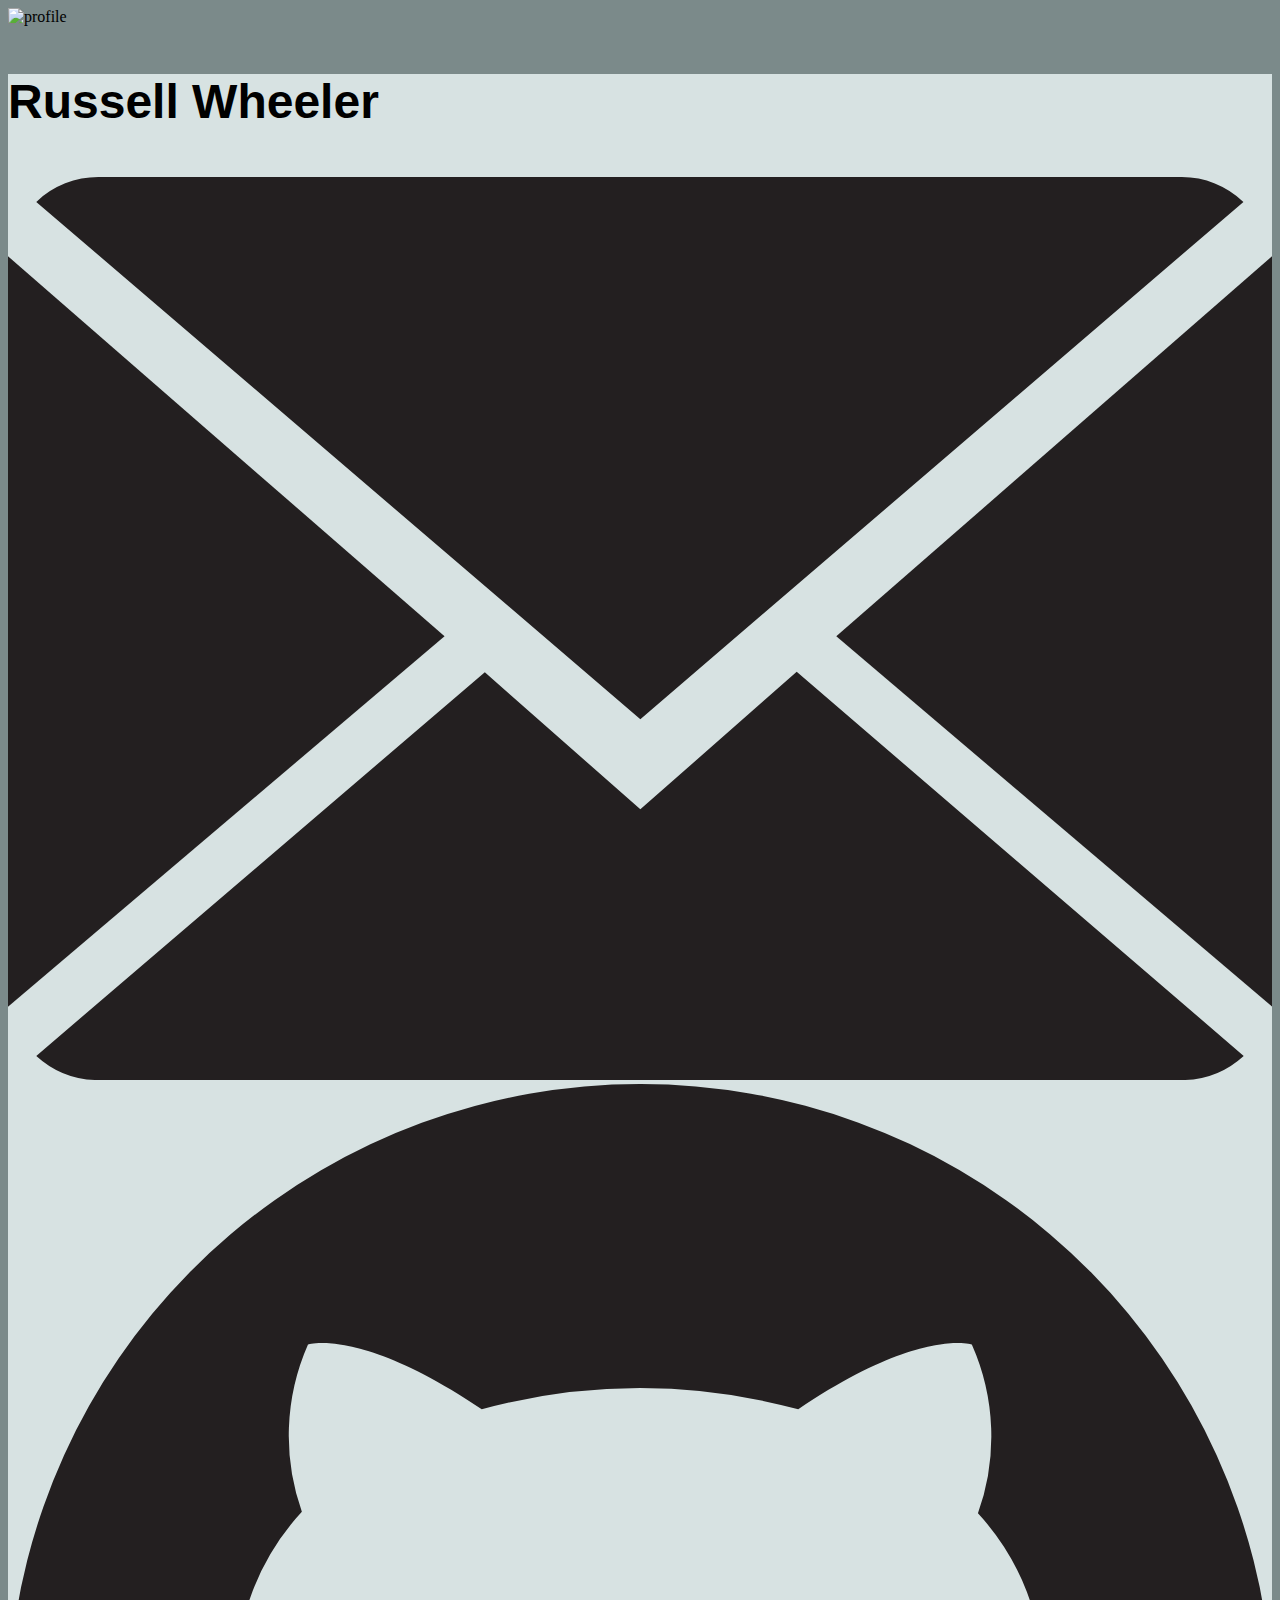
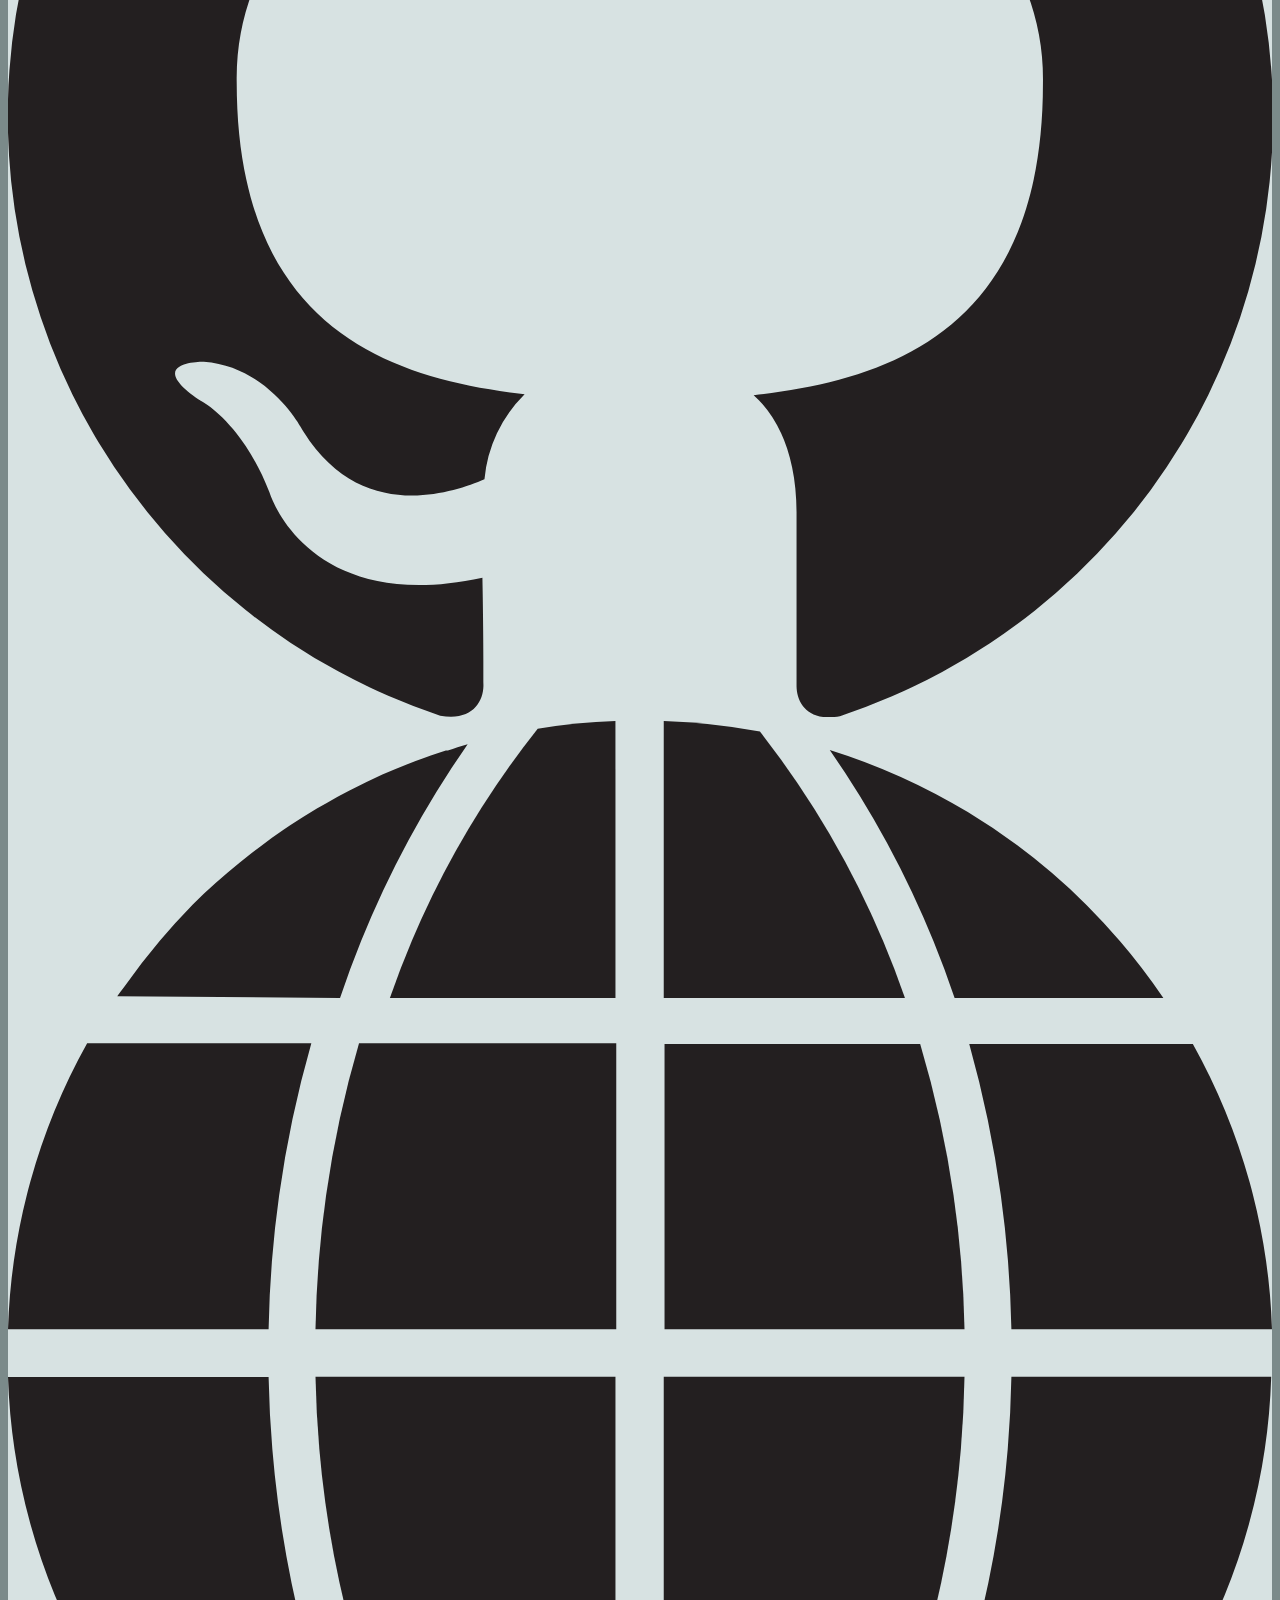
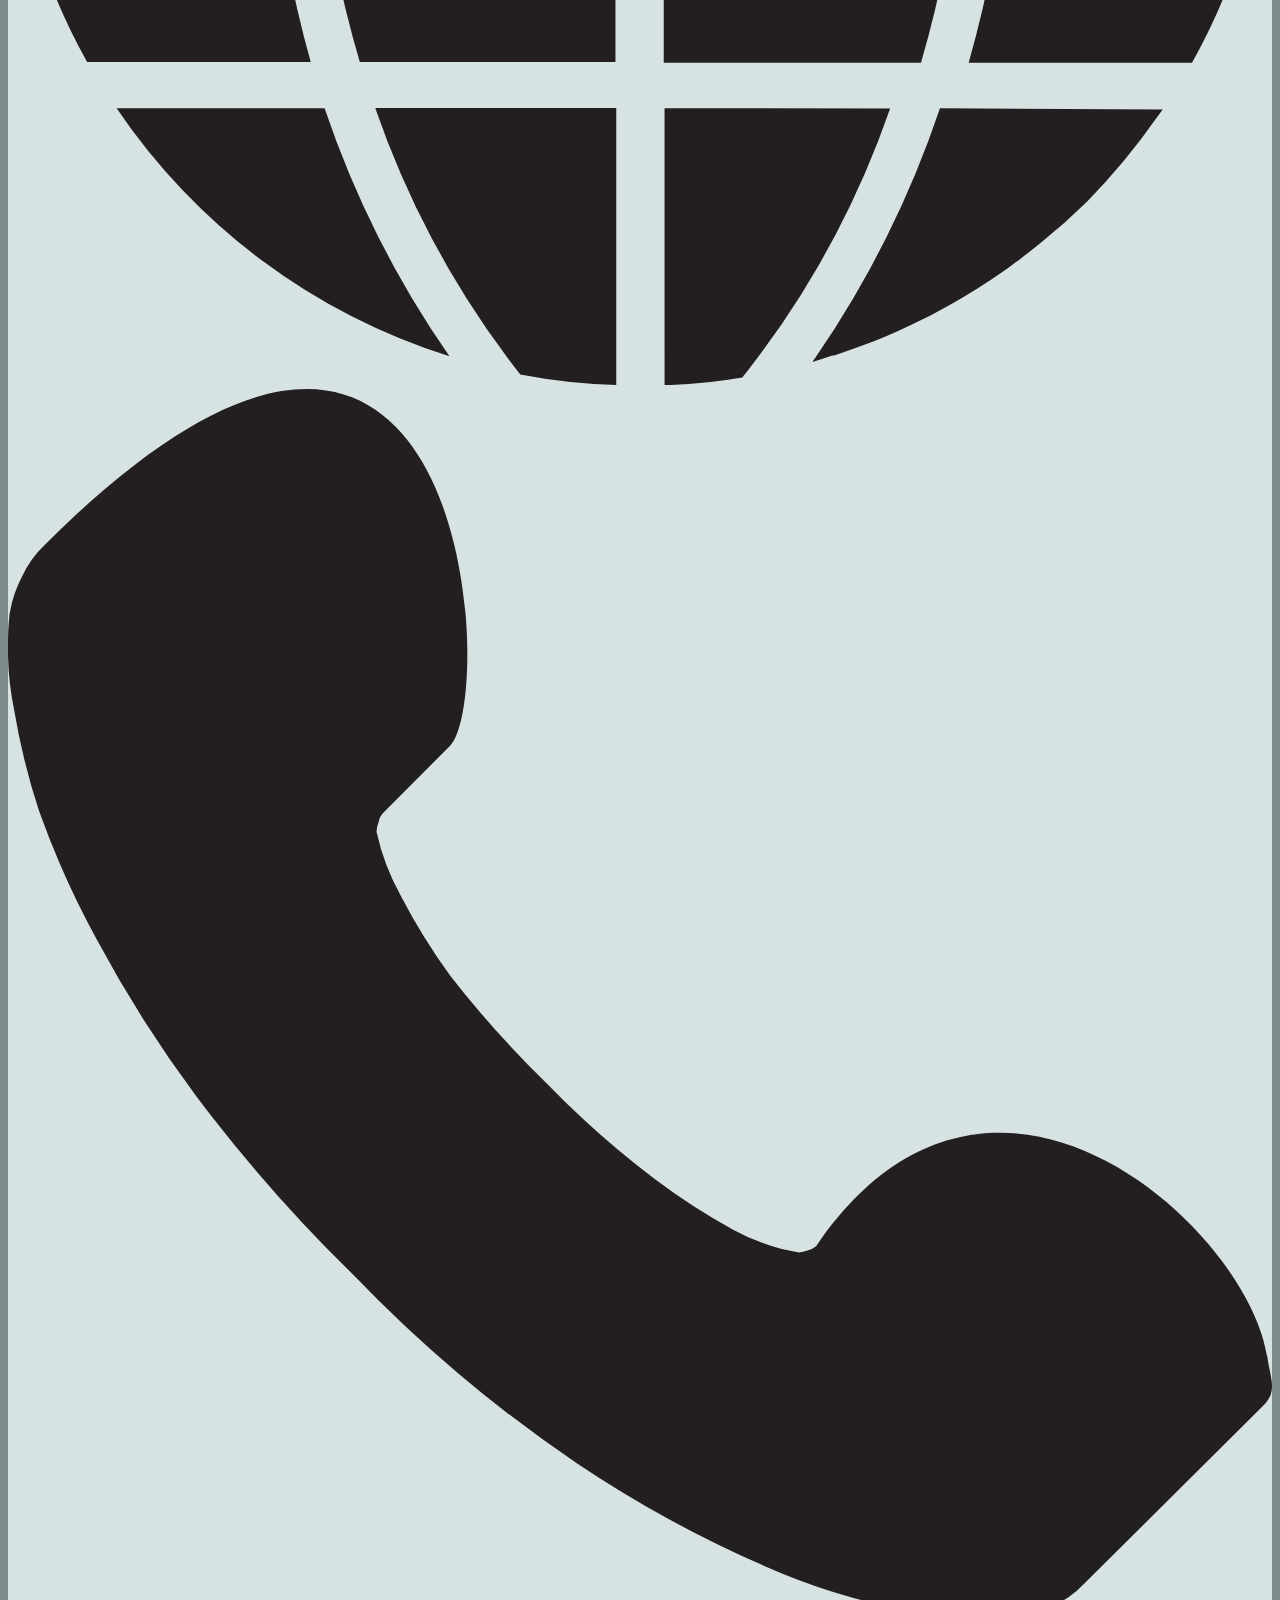
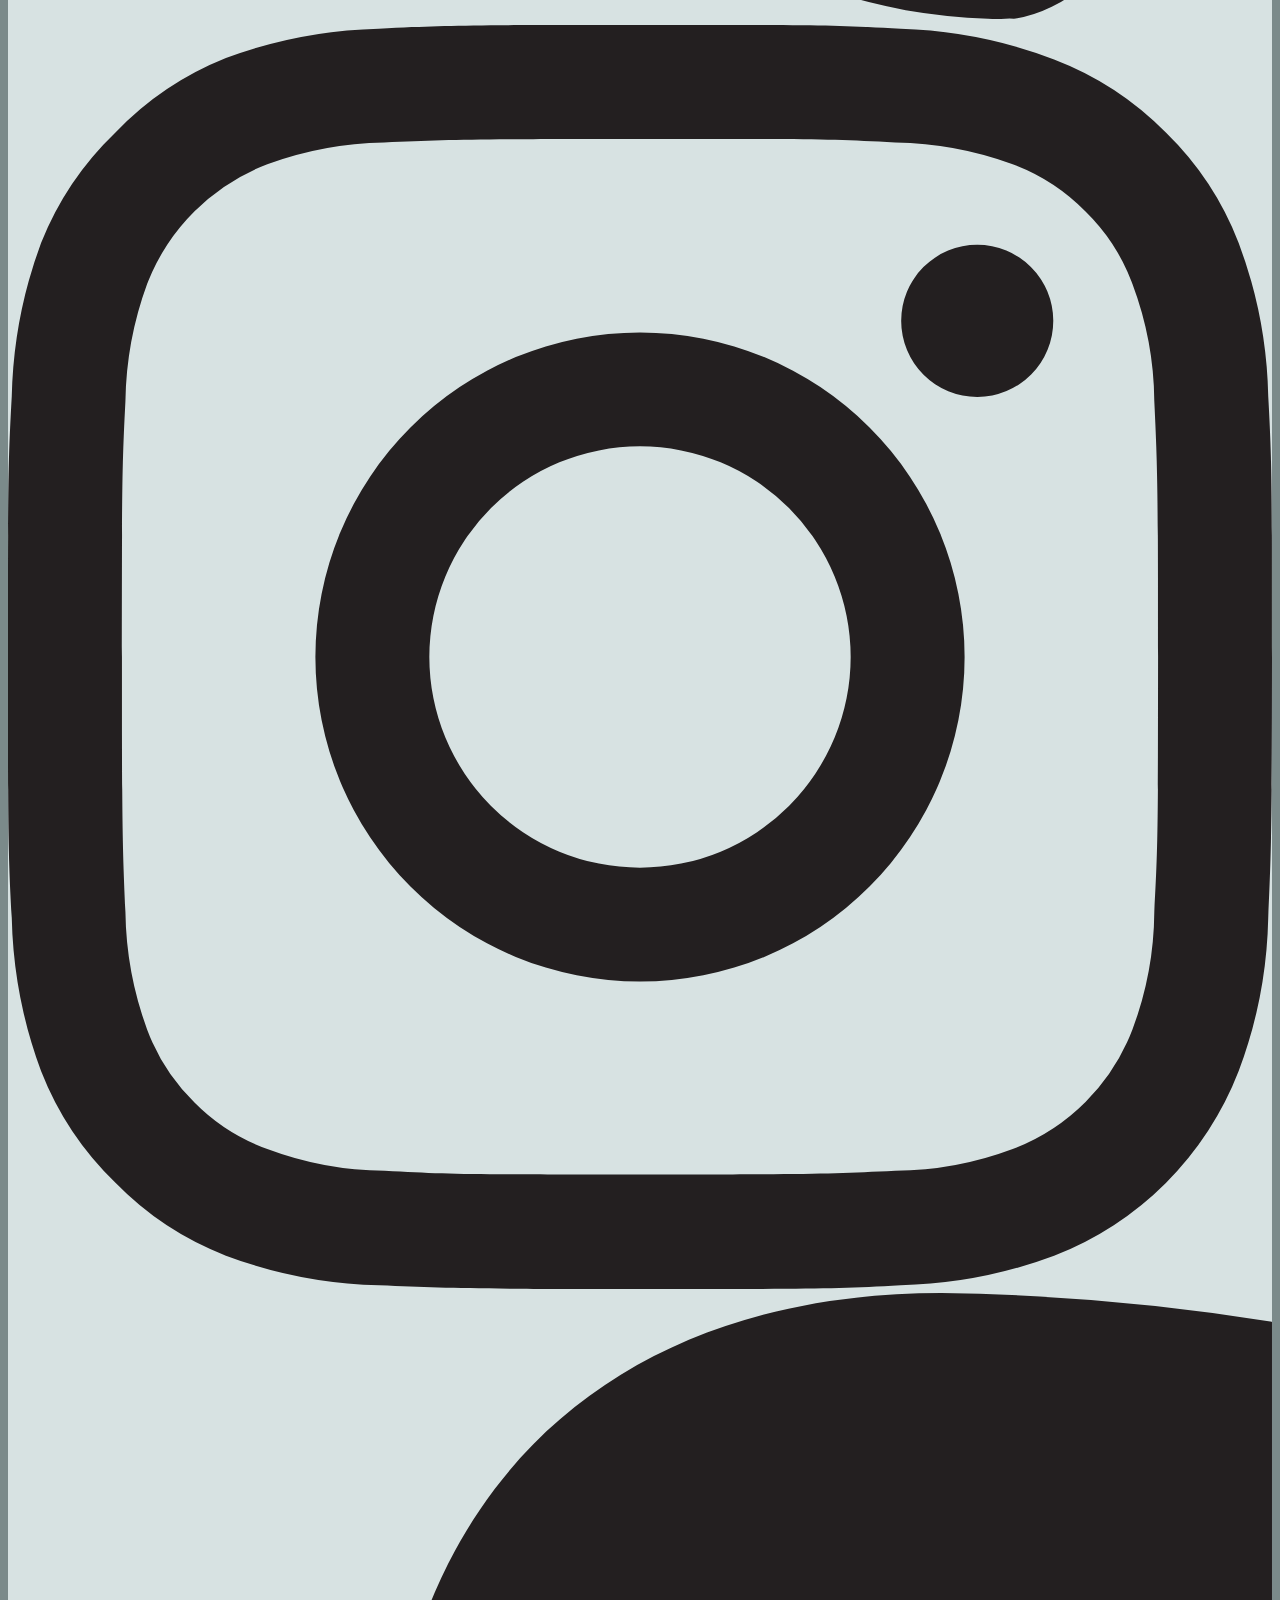
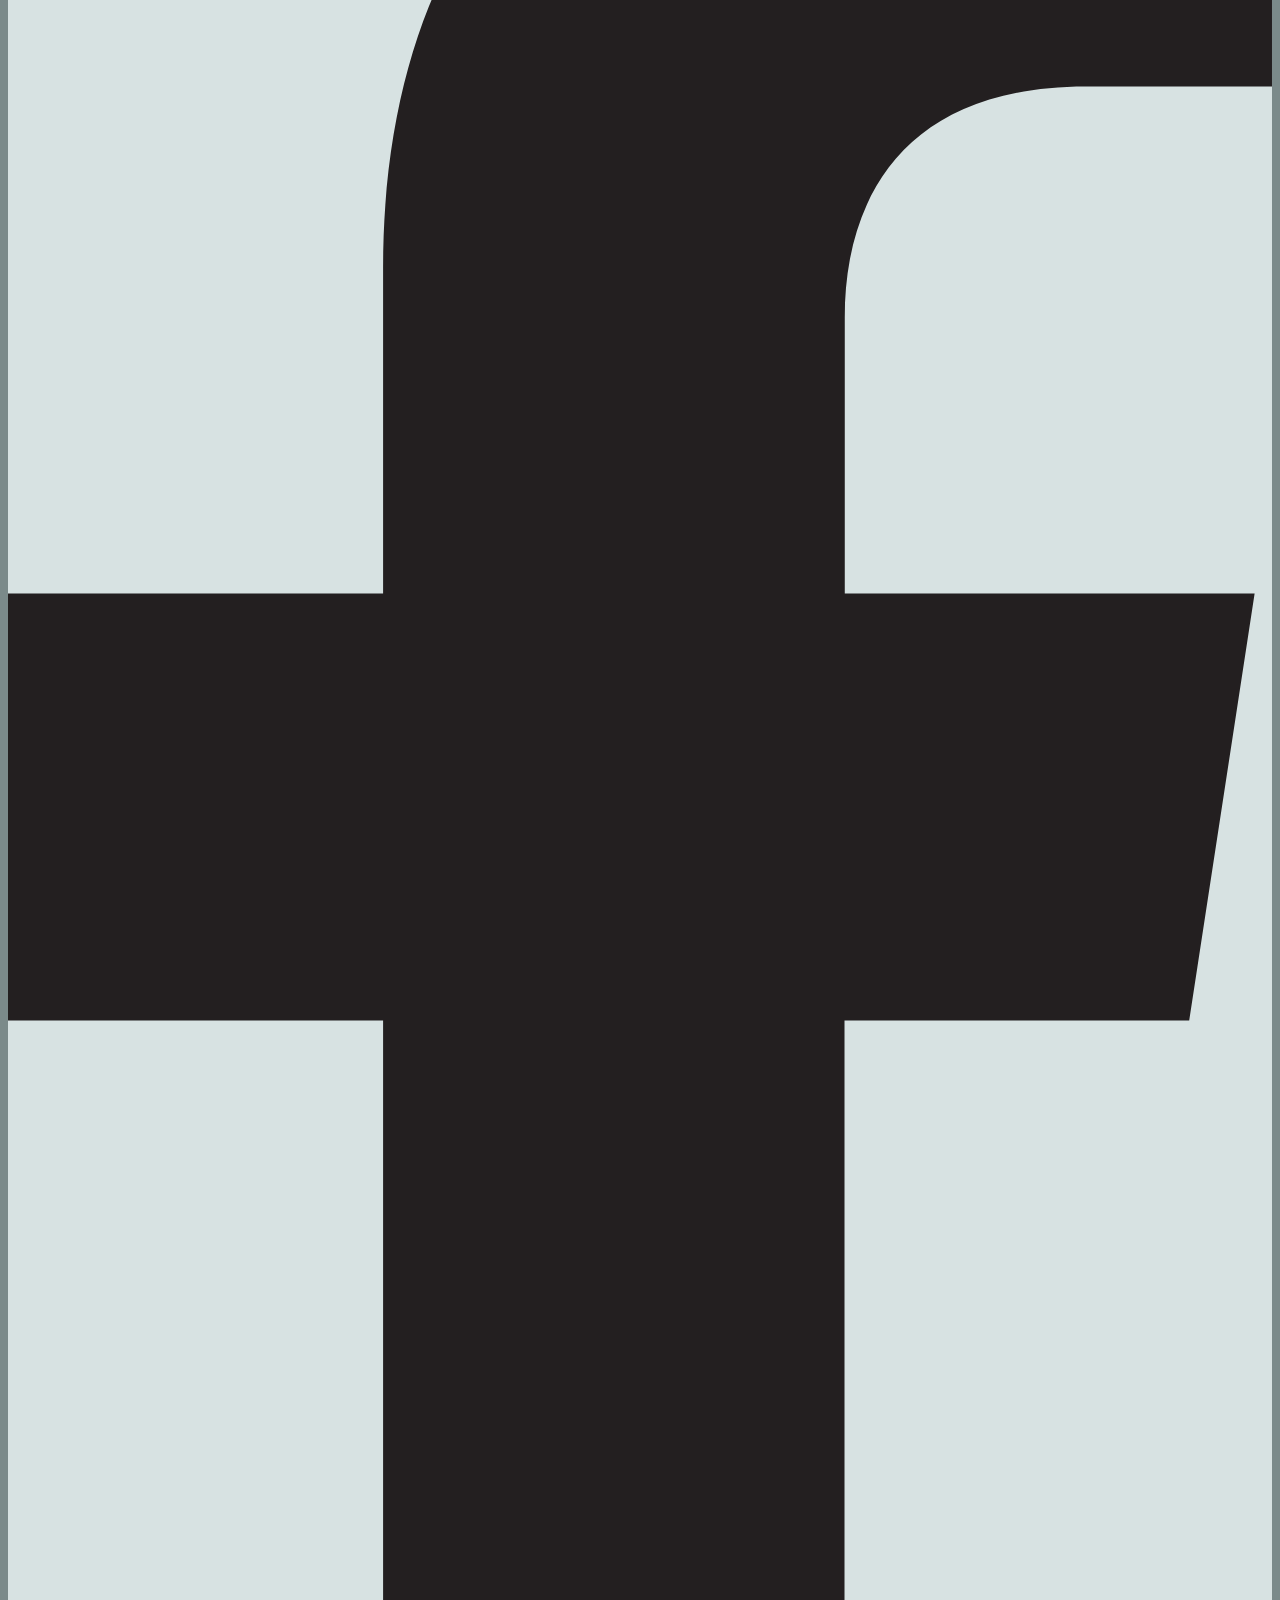
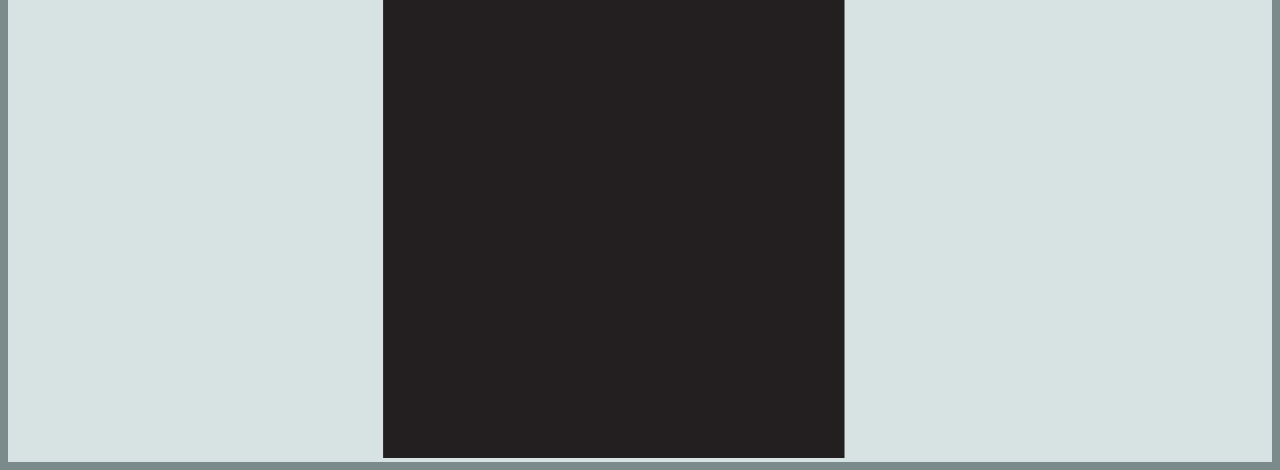
==== commit 9841612a: "updated html & css" ====
--- a/contact-card/Contact-Card.html
+++ b/contact-card/Contact-Card.html
@@ -6,13 +6,13 @@
     <meta http-equiv="X-UA-Compatible" content="IE=edge">
     <meta name="viewport" content="width=device-width, initial-scale=1.0">
     <title>Contact Card</title>
-    <script src="js/date.js" async></script>
     <!-- add bootstrap styles and JS here -->
     <link href="https://cdn.jsdelivr.net/npm/bootstrap@5.0.0-beta2/dist/css/bootstrap.min.css" rel="stylesheet"
         integrity="sha384-BmbxuPwQa2lc/FVzBcNJ7UAyJxM6wuqIj61tLrc4wSX0szH/Ev+nYRRuWlolflfl" crossorigin="anonymous">
     <script src="https://cdn.jsdelivr.net/npm/bootstrap@5.0.0-beta2/dist/js/bootstrap.bundle.min.js"
         integrity="sha384-b5kHyXgcpbZJO/tY9Ul7kGkf1S0CWuKcCD38l8YkeH8z8QjE0GmW1gYU5S9FOnJ0"
         crossorigin="anonymous"></script>
+    <link href="./styles/contact-card.css" rel="stylesheet">
 </head>
 
 <body>
@@ -20,135 +20,184 @@
     <div class="container">
         <!-- Stretch Goal: create the top notification bar (time already created, just uncomment next line) -->
         <!-- <div><div><span id='time'></span></div></div> -->
-        <div class="row  text-center">
-            <div class="col">
+        <div class="row  text-center mt-4 mb-4">
+            <div class="col-md-4 offset-md-4 col-sm-12">
                 <!-- hint: see https://getbootstrap.com/docs/5.0/utilities/borders/#border-radius -->
 
                 <img src="/Users/russellwheeler/Sites/contactCard/contact-card/Images/MichiganHiking300.jpg"
                     class="rounded-circle img-fluid" alt="profile">
-                <!-- Add your photo here -->
             </div>
         </div>
         <div>
-            <div class="row">
-                <div class="col">
+            <div class="row" id="iconArea">
+                <div class="col-md-4 offset-md-4 col-sm-12">
                     <div class="card text-center">
                         <!-- hint: see https://getbootstrap.com/docs/5.0/components/card -->
                         <h3>Russell Wheeler</h3>
-                        <!-- Update this to be your name -->
-
-                        <div class="container">
-                            <div class="row">
-                                <!--<div class="">-->
-                                    <div class="col-4 col-md-4">
-                                        <div class="w-25 mx-auto">
-                                            <!-- svg icon goes here (copy paste it from the provided Icons folder) --><svg
-                                                xmlns="http://www.w3.org/2000/svg" viewBox="0 0 89.41 63.88">
-                                                <defs>
-                                                    <style>
-                                                        .cls-1 {
-                                                            fill: #231f20;
-                                                        }
-                                                    </style>
-                                                </defs>
-                                                <g id="Layer_2" data-name="Layer 2">
-                                                    <g id="Objects">
-                                                        <path class="cls-1"
-                                                            d="M44.73,44.73l-11-9.7L2,62.17a6.56,6.56,0,0,0,4.41,1.71H83a6.56,6.56,0,0,0,4.41-1.71L55.79,35Z" />
-                                                        <polygon class="cls-1"
-                                                            points="58.59 32.49 89.42 58.69 89.42 5.6 58.59 32.49" />
-                                                        <polygon class="cls-1"
-                                                            points="0 5.6 0 58.69 30.88 32.49 0 5.6" />
-                                                        <path class="cls-1"
-                                                            d="M87.39,1.76A6.28,6.28,0,0,0,83,0H6.43A6.37,6.37,0,0,0,2,1.76L44.73,38.35Z" />
-                                                    </g>
-                                                </g>
-                                            </svg>
-                                        </div>
-                                    </div>
-                                    
-                                  <div class="col-4 col-md-4">
-                                      <div class="w-25 mx-auto">
-                                        <!--svg icon-->
-                                        <svg xmlns="http://www.w3.org/2000/svg" viewBox="0 0 74.28 72.44"><defs><style>.cls-1{fill:#181616;fill-rule:evenodd;}</style></defs><g id="Layer_2" data-name="Layer 2"><g id="Objects"><path class="cls-1" d="M37.14,0A37.14,37.14,0,0,0,25.4,72.38c1.86.34,2.54-.8,2.54-1.79s0-3.22-.06-6.32c-10.33,2.25-12.51-5-12.51-5-1.68-4.29-4.12-5.44-4.12-5.44-3.37-2.3.26-2.25.26-2.25,3.72.26,5.68,3.82,5.68,3.82,3.32,5.68,8.7,4,10.81,3.09a8,8,0,0,1,2.36-5c-8.25-.93-16.92-4.12-16.92-18.35a14.35,14.35,0,0,1,3.83-10,13.31,13.31,0,0,1,.36-9.83s3.12-1,10.21,3.81a35.22,35.22,0,0,1,18.6,0c7.09-4.81,10.2-3.81,10.2-3.81A13.33,13.33,0,0,1,57,25.23a14.34,14.34,0,0,1,3.82,10c0,14.27-8.68,17.41-17,18.32,1.34,1.15,2.52,3.42,2.52,6.88,0,5,0,9,0,10.19,0,1,.67,2.15,2.55,1.79A37.15,37.15,0,0,0,37.14,0Z"/></g></g></svg>
-                                      </div>
-                                  </div>
-                                  <div class="col-4 col-md-4">
-                                      <div class="w-25 mx-auto">
-                                          <svg xmlns="http://www.w3.org/2000/svg" viewBox="0 0 63.88 63.88"><defs><style>.cls-1{fill:#231f20;fill-rule:evenodd;}</style></defs><g id="Layer_2" data-name="Layer 2"><g id="Objects"><path class="cls-1" d="M47.1,49.89a50.77,50.77,0,0,1-6.45,12.83c.35-.1.69-.22,1-.33h0l.1,0q.78-.26,1.53-.54l.45-.17c.41-.17.83-.34,1.23-.52l.8-.37.86-.42c.39-.2.77-.42,1.15-.63l.5-.29c.46-.27.91-.56,1.35-.85l.3-.2c.42-.28.82-.58,1.22-.88.15-.11.3-.21.44-.33l.6-.49a31.31,31.31,0,0,0,2.36-2.1,32.4,32.4,0,0,0,3.49-4.2c.11-.15.23-.29.33-.44h0l0,0Z"/><path class="cls-1" d="M25.89,63.35a29.75,29.75,0,0,0,4.85.53v-14H18.56A46.28,46.28,0,0,0,25.89,63.35Z"/><path class="cls-1" d="M13.17,33.15H0A31.61,31.61,0,0,0,4,47.56H15.3A57.69,57.69,0,0,1,13.17,33.15Z"/><path class="cls-1" d="M33.18,30.74H48.34A54.3,54.3,0,0,0,46.1,16.32h-.73v0H33.18v0h0V30.74Z"/><path class="cls-1" d="M15.54,30.74h15.2V16.29h-13A54.72,54.72,0,0,0,15.54,30.74Z"/><path class="cls-1" d="M15.33,16.29H4A31.63,31.63,0,0,0,0,30.74H13.17A56.4,56.4,0,0,1,15.33,16.29Z"/><path class="cls-1" d="M33.18,49.89v14a27,27,0,0,0,3.93-.39,46.06,46.06,0,0,0,7.47-13.6Z"/><path class="cls-1" d="M5.49,49.89A31.82,31.82,0,0,0,22.31,62.43,49.9,49.9,0,0,1,16,49.89Z"/><path class="cls-1" d="M16.78,14A50.7,50.7,0,0,1,23.23,1.17c-.35.09-.68.21-1,.32h0l-.1,0c-.52.16-1,.34-1.53.53l-.45.18q-.61.24-1.23.51l-.8.37-.86.43c-.39.2-.77.41-1.15.63l-.5.28c-.46.27-.9.56-1.35.85l-.3.2c-.42.28-.82.58-1.22.89l-.44.32-.6.49c-.82.67-1.61,1.36-2.36,2.1a33.8,33.8,0,0,0-3.49,4.2c-.1.15-.23.29-.33.44h0l0,0Z"/><path class="cls-1" d="M38,.53A32.13,32.13,0,0,0,33.14,0V14H45.33A46.54,46.54,0,0,0,38,.53Z"/><path class="cls-1" d="M50.71,30.74H63.88a31.68,31.68,0,0,0-4-14.42H48.58A57.84,57.84,0,0,1,50.71,30.74Z"/><path class="cls-1" d="M30.7,33.14H15.54a54.29,54.29,0,0,0,2.24,14.41h.73v0H30.7v0h0V33.15h0Z"/><path class="cls-1" d="M48.34,33.14H33.14V47.59h13A54.72,54.72,0,0,0,48.34,33.14Z"/><path class="cls-1" d="M48.55,47.59H59.84a31.6,31.6,0,0,0,4-14.45H50.71A56.4,56.4,0,0,1,48.55,47.59Z"/><path class="cls-1" d="M30.7,14V0a30.06,30.06,0,0,0-3.93.39A46.29,46.29,0,0,0,19.3,14Z"/><path class="cls-1" d="M58.39,14a32.31,32.31,0,0,0-3.86-4.68,31.85,31.85,0,0,0-13-7.86A49.9,49.9,0,0,1,47.84,14Z"/></g></g></svg>
-                                      </div>
-                                  </div>
-                                  </div>
-                                <!--</div>-->
-
-                            <div class="row">
-                                <div class="col-4 col-md-4">
-                                    <div class="w-25 mx-auto">
-                                        <!-- svg icon goes here (copy paste it from the provided Icons folder) --><svg
-                                            xmlns="http://www.w3.org/2000/svg" viewBox="0 0 61.36 59.8">
-                                            <defs>
-                                                <style>
-                                                    .cls-1 {
-                                                        fill: #231f20;
-                                                        fill-rule: evenodd;
-                                                    }
-                                                </style>
-                                            </defs>
-                                            <g id="Layer_2" data-name="Layer 2">
-                                                <g id="Objects">
-                                                    <path class="cls-1"
-                                                        d="M61.13,46.94c.11,1,.56,1.7-.21,2.43L52.24,58a4.91,4.91,0,0,1-1.57,1.11,6.55,6.55,0,0,1-1.84.59,2.34,2.34,0,0,0-.42,0,6.39,6.39,0,0,1-.83,0,30.37,30.37,0,0,1-4-.42,31.24,31.24,0,0,1-6.81-2.12,57.74,57.74,0,0,1-9.14-5,67,67,0,0,1-10.88-9.17,75.09,75.09,0,0,1-7.61-8.66,60.38,60.38,0,0,1-4.83-7.61A42.56,42.56,0,0,1,1.5,20.46,33.5,33.5,0,0,1,.29,15.53,14.35,14.35,0,0,1,0,12.3c0-.8.07-1.22.07-1.32A5.84,5.84,0,0,1,.67,9.13,4.86,4.86,0,0,1,1.78,7.57c20.75-20.74,22,7.47,19.67,9.76l-3.23,3.24A.75.75,0,0,0,18,21a1.41,1.41,0,0,0-.11.49,11.24,11.24,0,0,0,1.19,3.13,30.13,30.13,0,0,0,2.39,3.86,51.35,51.35,0,0,0,4.66,5.21,46.08,46.08,0,0,0,5.25,4.65,30.69,30.69,0,0,0,3.82,2.47,10.53,10.53,0,0,0,2.36.94l.84.17a1.59,1.59,0,0,0,.41-.1,1.14,1.14,0,0,0,.42-.21c8.48-12.44,21-.77,21.89,5.35Z" />
-                                                </g>
-                                            </g>
-                                        </svg>
-                                    </div>
-                                </div>
-
-                                <div class="col-4 col-md-4">
-                                    <div class="w-25 mx-auto">
-                                        <!-- svg icon goes here (copy paste it from the provided Icons folder) --><svg
-                                            xmlns="http://www.w3.org/2000/svg" viewBox="0 0 47.04 47.04">
-                                            <defs>
-                                                <style>
-                                                    .cls-1 {
-                                                        fill: #231f20;
-                                                    }
-                                                </style>
-                                            </defs>
-                                            <g id="Layer_2" data-name="Layer 2">
-                                                <g id="Objects">
-                                                    <path class="cls-1"
-                                                        d="M23.52,4.24c6.28,0,7,0,9.5.13a13.2,13.2,0,0,1,4.37.81A7.43,7.43,0,0,1,40.1,6.94a7.28,7.28,0,0,1,1.75,2.71A12.68,12.68,0,0,1,42.66,14c.12,2.48.14,3.22.14,9.5s0,7-.14,9.5a12.68,12.68,0,0,1-.81,4.37,7.67,7.67,0,0,1-4.46,4.46,12.68,12.68,0,0,1-4.37.81c-2.48.12-3.22.14-9.5.14s-7,0-9.5-.14a12.68,12.68,0,0,1-4.37-.81A7.28,7.28,0,0,1,6.94,40.1a7.43,7.43,0,0,1-1.76-2.71A13.2,13.2,0,0,1,4.37,33c-.11-2.48-.13-3.22-.13-9.5s0-7,.13-9.5a13.2,13.2,0,0,1,.81-4.37A7.77,7.77,0,0,1,9.65,5.18,13.2,13.2,0,0,1,14,4.37c2.48-.11,3.22-.13,9.5-.13m0-4.24c-6.39,0-7.19,0-9.7.14A17.51,17.51,0,0,0,8.11,1.23,11.69,11.69,0,0,0,4,4,11.69,11.69,0,0,0,1.23,8.11,17.51,17.51,0,0,0,.14,13.82C0,16.33,0,17.13,0,23.52s0,7.19.14,9.7a17.51,17.51,0,0,0,1.09,5.71A11.69,11.69,0,0,0,4,43.09,11.53,11.53,0,0,0,8.11,45.8a17.22,17.22,0,0,0,5.71,1.1c2.51.11,3.31.14,9.7.14s7.19,0,9.7-.14a17.22,17.22,0,0,0,5.71-1.1,12,12,0,0,0,6.87-6.87,17.22,17.22,0,0,0,1.1-5.71c.11-2.51.14-3.31.14-9.7s0-7.19-.14-9.7a17.22,17.22,0,0,0-1.1-5.71A11.53,11.53,0,0,0,43.09,4a11.69,11.69,0,0,0-4.16-2.72A17.51,17.51,0,0,0,33.22.14C30.71,0,29.91,0,23.52,0" />
-                                                    <path class="cls-1"
-                                                        d="M23.52,11.44A12.08,12.08,0,1,0,35.6,23.52,12.08,12.08,0,0,0,23.52,11.44m0,19.92a7.84,7.84,0,1,1,7.84-7.84,7.84,7.84,0,0,1-7.84,7.84" />
-                                                    <path class="cls-1"
-                                                        d="M38.9,11a2.83,2.83,0,1,1-2.83-2.82A2.83,2.83,0,0,1,38.9,11" />
-                                                </g>
-                                            </g>
-                                        </svg>
-                                    </div>
-                                </div>
-
-                                <div class="col-4 col-md-4">
-                                    <div class="w-25 mx-auto">
-                                        <!-- svg icon goes here (copy paste it from the provided Icons folder) --><svg
-                                            xmlns="http://www.w3.org/2000/svg" viewBox="0 0 46.57 87.14">
-                                            <defs>
-                                                <style>
-                                                    .cls-1 {
-                                                        fill: #231f20;
-                                                        fill-rule: evenodd;
-                                                    }
-                                                </style>
-                                            </defs>
-                                            <g id="Layer_2" data-name="Layer 2">
-                                                <g id="Objects">
-                                                    <path id="LOGO" class="cls-1"
-                                                        d="M43.52,48.91l2.41-15.73H30.83V23c0-4.3,2.11-8.5,8.88-8.5h6.86V1.06A83.94,83.94,0,0,0,34.39,0C22,0,13.82,7.53,13.82,21.18v12H0V48.91H13.82V87.14h17V48.91Z" />
-                                                </g>
-                                            </g>
-                                        </svg>
-                                    </div>
+
+                        <!--Beginning of Icon Container-->
+                        <div class="container" id="iconArea">
+                            <div class="row d-flex justify-content-center mt-4 mb-4 me-3" id="iconArea">
+                                <div class="col-3 mx-auto">
+
+                                    <svg xmlns="http://www.w3.org/2000/svg" viewBox="0 0 89.41 63.88">
+                                        <defs>
+                                            <style>
+                                                .cls-1 {
+                                                    fill: #231f20;
+                                                }
+                                            </style>
+                                        </defs>
+                                        <g id="Layer_2" data-name="Layer 2">
+                                            <g id="Objects">
+                                                <path class="cls-1"
+                                                    d="M44.73,44.73l-11-9.7L2,62.17a6.56,6.56,0,0,0,4.41,1.71H83a6.56,6.56,0,0,0,4.41-1.71L55.79,35Z" />
+                                                <polygon class="cls-1"
+                                                    points="58.59 32.49 89.42 58.69 89.42 5.6 58.59 32.49" />
+                                                <polygon class="cls-1" points="0 5.6 0 58.69 30.88 32.49 0 5.6" />
+                                                <path class="cls-1"
+                                                    d="M87.39,1.76A6.28,6.28,0,0,0,83,0H6.43A6.37,6.37,0,0,0,2,1.76L44.73,38.35Z" />
+                                            </g>
+                                        </g>
+                                    </svg>
+                                </div>
+
+                                <div class="col-3 mx-auto">
+                                    <svg xmlns="http://www.w3.org/2000/svg" viewBox="0 0 74.28 72.44">
+                                        <defs>
+                                            <style>
+                                                .cls-1 {
+                                                    fill: #181616;
+                                                    fill-rule: evenodd;
+                                                }
+                                            </style>
+                                        </defs>
+                                        <g id="Layer_2" data-name="Layer 2">
+                                            <g id="Objects">
+                                                <path class="cls-1"
+                                                    d="M37.14,0A37.14,37.14,0,0,0,25.4,72.38c1.86.34,2.54-.8,2.54-1.79s0-3.22-.06-6.32c-10.33,2.25-12.51-5-12.51-5-1.68-4.29-4.12-5.44-4.12-5.44-3.37-2.3.26-2.25.26-2.25,3.72.26,5.68,3.82,5.68,3.82,3.32,5.68,8.7,4,10.81,3.09a8,8,0,0,1,2.36-5c-8.25-.93-16.92-4.12-16.92-18.35a14.35,14.35,0,0,1,3.83-10,13.31,13.31,0,0,1,.36-9.83s3.12-1,10.21,3.81a35.22,35.22,0,0,1,18.6,0c7.09-4.81,10.2-3.81,10.2-3.81A13.33,13.33,0,0,1,57,25.23a14.34,14.34,0,0,1,3.82,10c0,14.27-8.68,17.41-17,18.32,1.34,1.15,2.52,3.42,2.52,6.88,0,5,0,9,0,10.19,0,1,.67,2.15,2.55,1.79A37.15,37.15,0,0,0,37.14,0Z" />
+                                            </g>
+                                        </g>
+                                    </svg>
+
+                                </div>
+                                <div class="col-3 mx-auto">
+
+                                    <svg xmlns="http://www.w3.org/2000/svg" viewBox="0 0 63.88 63.88">
+                                        <defs>
+                                            <style>
+                                                .cls-1 {
+                                                    fill: #231f20;
+                                                    fill-rule: evenodd;
+                                                }
+                                            </style>
+                                        </defs>
+                                        <g id="Layer_2" data-name="Layer 2">
+                                            <g id="Objects">
+                                                <path class="cls-1"
+                                                    d="M47.1,49.89a50.77,50.77,0,0,1-6.45,12.83c.35-.1.69-.22,1-.33h0l.1,0q.78-.26,1.53-.54l.45-.17c.41-.17.83-.34,1.23-.52l.8-.37.86-.42c.39-.2.77-.42,1.15-.63l.5-.29c.46-.27.91-.56,1.35-.85l.3-.2c.42-.28.82-.58,1.22-.88.15-.11.3-.21.44-.33l.6-.49a31.31,31.31,0,0,0,2.36-2.1,32.4,32.4,0,0,0,3.49-4.2c.11-.15.23-.29.33-.44h0l0,0Z" />
+                                                <path class="cls-1"
+                                                    d="M25.89,63.35a29.75,29.75,0,0,0,4.85.53v-14H18.56A46.28,46.28,0,0,0,25.89,63.35Z" />
+                                                <path class="cls-1"
+                                                    d="M13.17,33.15H0A31.61,31.61,0,0,0,4,47.56H15.3A57.69,57.69,0,0,1,13.17,33.15Z" />
+                                                <path class="cls-1"
+                                                    d="M33.18,30.74H48.34A54.3,54.3,0,0,0,46.1,16.32h-.73v0H33.18v0h0V30.74Z" />
+                                                <path class="cls-1"
+                                                    d="M15.54,30.74h15.2V16.29h-13A54.72,54.72,0,0,0,15.54,30.74Z" />
+                                                <path class="cls-1"
+                                                    d="M15.33,16.29H4A31.63,31.63,0,0,0,0,30.74H13.17A56.4,56.4,0,0,1,15.33,16.29Z" />
+                                                <path class="cls-1"
+                                                    d="M33.18,49.89v14a27,27,0,0,0,3.93-.39,46.06,46.06,0,0,0,7.47-13.6Z" />
+                                                <path class="cls-1"
+                                                    d="M5.49,49.89A31.82,31.82,0,0,0,22.31,62.43,49.9,49.9,0,0,1,16,49.89Z" />
+                                                <path class="cls-1"
+                                                    d="M16.78,14A50.7,50.7,0,0,1,23.23,1.17c-.35.09-.68.21-1,.32h0l-.1,0c-.52.16-1,.34-1.53.53l-.45.18q-.61.24-1.23.51l-.8.37-.86.43c-.39.2-.77.41-1.15.63l-.5.28c-.46.27-.9.56-1.35.85l-.3.2c-.42.28-.82.58-1.22.89l-.44.32-.6.49c-.82.67-1.61,1.36-2.36,2.1a33.8,33.8,0,0,0-3.49,4.2c-.1.15-.23.29-.33.44h0l0,0Z" />
+                                                <path class="cls-1"
+                                                    d="M38,.53A32.13,32.13,0,0,0,33.14,0V14H45.33A46.54,46.54,0,0,0,38,.53Z" />
+                                                <path class="cls-1"
+                                                    d="M50.71,30.74H63.88a31.68,31.68,0,0,0-4-14.42H48.58A57.84,57.84,0,0,1,50.71,30.74Z" />
+                                                <path class="cls-1"
+                                                    d="M30.7,33.14H15.54a54.29,54.29,0,0,0,2.24,14.41h.73v0H30.7v0h0V33.15h0Z" />
+                                                <path class="cls-1"
+                                                    d="M48.34,33.14H33.14V47.59h13A54.72,54.72,0,0,0,48.34,33.14Z" />
+                                                <path class="cls-1"
+                                                    d="M48.55,47.59H59.84a31.6,31.6,0,0,0,4-14.45H50.71A56.4,56.4,0,0,1,48.55,47.59Z" />
+                                                <path class="cls-1"
+                                                    d="M30.7,14V0a30.06,30.06,0,0,0-3.93.39A46.29,46.29,0,0,0,19.3,14Z" />
+                                                <path class="cls-1"
+                                                    d="M58.39,14a32.31,32.31,0,0,0-3.86-4.68,31.85,31.85,0,0,0-13-7.86A49.9,49.9,0,0,1,47.84,14Z" />
+                                            </g>
+                                        </g>
+                                    </svg>
+
+                                </div>
+                            </div>
+
+                            <div class="row d-flex justify-content-center mt-4 mb-4 ms-3 me-3">
+                                <div class="col-3 mx-auto">
+
+                                    <svg xmlns="http://www.w3.org/2000/svg" viewBox="0 0 61.36 59.8">
+                                        <defs>
+                                            <style>
+                                                .cls-1 {
+                                                    fill: #231f20;
+                                                    fill-rule: evenodd;
+                                                }
+                                            </style>
+                                        </defs>
+                                        <g id="Layer_2" data-name="Layer 2">
+                                            <g id="Objects">
+                                                <path class="cls-1"
+                                                    d="M61.13,46.94c.11,1,.56,1.7-.21,2.43L52.24,58a4.91,4.91,0,0,1-1.57,1.11,6.55,6.55,0,0,1-1.84.59,2.34,2.34,0,0,0-.42,0,6.39,6.39,0,0,1-.83,0,30.37,30.37,0,0,1-4-.42,31.24,31.24,0,0,1-6.81-2.12,57.74,57.74,0,0,1-9.14-5,67,67,0,0,1-10.88-9.17,75.09,75.09,0,0,1-7.61-8.66,60.38,60.38,0,0,1-4.83-7.61A42.56,42.56,0,0,1,1.5,20.46,33.5,33.5,0,0,1,.29,15.53,14.35,14.35,0,0,1,0,12.3c0-.8.07-1.22.07-1.32A5.84,5.84,0,0,1,.67,9.13,4.86,4.86,0,0,1,1.78,7.57c20.75-20.74,22,7.47,19.67,9.76l-3.23,3.24A.75.75,0,0,0,18,21a1.41,1.41,0,0,0-.11.49,11.24,11.24,0,0,0,1.19,3.13,30.13,30.13,0,0,0,2.39,3.86,51.35,51.35,0,0,0,4.66,5.21,46.08,46.08,0,0,0,5.25,4.65,30.69,30.69,0,0,0,3.82,2.47,10.53,10.53,0,0,0,2.36.94l.84.17a1.59,1.59,0,0,0,.41-.1,1.14,1.14,0,0,0,.42-.21c8.48-12.44,21-.77,21.89,5.35Z" />
+                                            </g>
+                                        </g>
+                                    </svg>
+
+                                </div>
+
+                                <div class="col-3 mx-auto">
+
+                                    <svg xmlns="http://www.w3.org/2000/svg" viewBox="0 0 47.04 47.04">
+                                        <defs>
+                                            <style>
+                                                .cls-1 {
+                                                    fill: #231f20;
+                                                }
+                                            </style>
+                                        </defs>
+                                        <g id="Layer_2" data-name="Layer 2">
+                                            <g id="Objects">
+                                                <path class="cls-1"
+                                                    d="M23.52,4.24c6.28,0,7,0,9.5.13a13.2,13.2,0,0,1,4.37.81A7.43,7.43,0,0,1,40.1,6.94a7.28,7.28,0,0,1,1.75,2.71A12.68,12.68,0,0,1,42.66,14c.12,2.48.14,3.22.14,9.5s0,7-.14,9.5a12.68,12.68,0,0,1-.81,4.37,7.67,7.67,0,0,1-4.46,4.46,12.68,12.68,0,0,1-4.37.81c-2.48.12-3.22.14-9.5.14s-7,0-9.5-.14a12.68,12.68,0,0,1-4.37-.81A7.28,7.28,0,0,1,6.94,40.1a7.43,7.43,0,0,1-1.76-2.71A13.2,13.2,0,0,1,4.37,33c-.11-2.48-.13-3.22-.13-9.5s0-7,.13-9.5a13.2,13.2,0,0,1,.81-4.37A7.77,7.77,0,0,1,9.65,5.18,13.2,13.2,0,0,1,14,4.37c2.48-.11,3.22-.13,9.5-.13m0-4.24c-6.39,0-7.19,0-9.7.14A17.51,17.51,0,0,0,8.11,1.23,11.69,11.69,0,0,0,4,4,11.69,11.69,0,0,0,1.23,8.11,17.51,17.51,0,0,0,.14,13.82C0,16.33,0,17.13,0,23.52s0,7.19.14,9.7a17.51,17.51,0,0,0,1.09,5.71A11.69,11.69,0,0,0,4,43.09,11.53,11.53,0,0,0,8.11,45.8a17.22,17.22,0,0,0,5.71,1.1c2.51.11,3.31.14,9.7.14s7.19,0,9.7-.14a17.22,17.22,0,0,0,5.71-1.1,12,12,0,0,0,6.87-6.87,17.22,17.22,0,0,0,1.1-5.71c.11-2.51.14-3.31.14-9.7s0-7.19-.14-9.7a17.22,17.22,0,0,0-1.1-5.71A11.53,11.53,0,0,0,43.09,4a11.69,11.69,0,0,0-4.16-2.72A17.51,17.51,0,0,0,33.22.14C30.71,0,29.91,0,23.52,0" />
+                                                <path class="cls-1"
+                                                    d="M23.52,11.44A12.08,12.08,0,1,0,35.6,23.52,12.08,12.08,0,0,0,23.52,11.44m0,19.92a7.84,7.84,0,1,1,7.84-7.84,7.84,7.84,0,0,1-7.84,7.84" />
+                                                <path class="cls-1"
+                                                    d="M38.9,11a2.83,2.83,0,1,1-2.83-2.82A2.83,2.83,0,0,1,38.9,11" />
+                                            </g>
+                                        </g>
+                                    </svg>
+
+                                </div>
+
+                                <div class="col-3 mx-auto">
+
+                                    <svg xmlns="http://www.w3.org/2000/svg" viewBox="0 0 46.57 87.14">
+                                        <defs>
+                                            <style>
+                                                .cls-1 {
+                                                    fill: #231f20;
+                                                    fill-rule: evenodd;
+                                                }
+                                            </style>
+                                        </defs>
+                                        <g id="Layer_2" data-name="Layer 2">
+                                            <g id="Objects">
+                                                <path id="LOGO" class="cls-1"
+                                                    d="M43.52,48.91l2.41-15.73H30.83V23c0-4.3,2.11-8.5,8.88-8.5h6.86V1.06A83.94,83.94,0,0,0,34.39,0C22,0,13.82,7.53,13.82,21.18v12H0V48.91H13.82V87.14h17V48.91Z" />
+                                            </g>
+                                        </g>
+                                    </svg>
+
                                 </div>
                             </div>
                         </div>
@@ -157,6 +206,8 @@
             </div>
             <!-- <div> Stretch goal: Create bottom button bar</div> -->
         </div>
+    </div>
+    <script src="js/date.js" async></script>
 </body>
 
 </html>--- a/contact-card/styles/contact-card.css
+++ b/contact-card/styles/contact-card.css
@@ -0,0 +1,12 @@
+body {
+    background-color: rgb(123, 138, 138);
+}
+
+#iconArea {
+    background-color: rgb(215, 226, 226);
+}
+
+h3 {
+    font-family:Optima, sans-serif;
+    font-size: 3rem;
+}